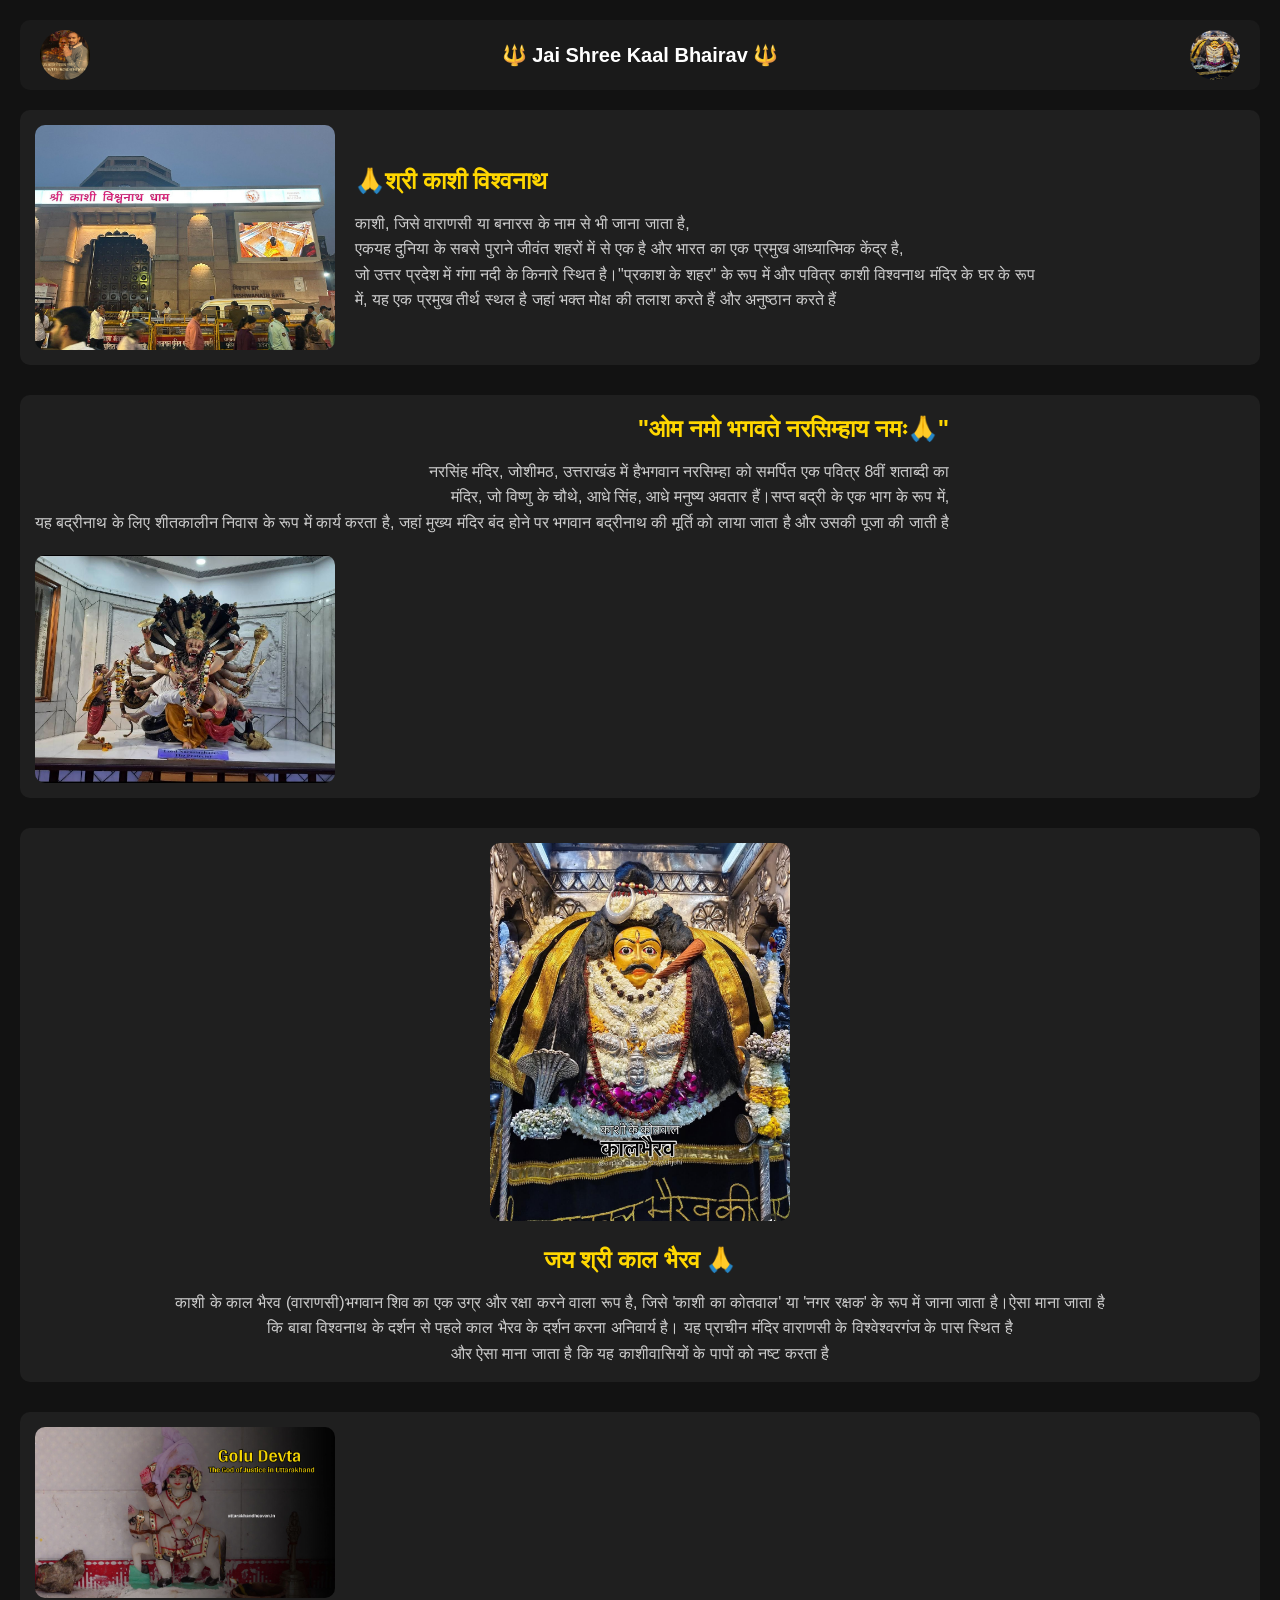
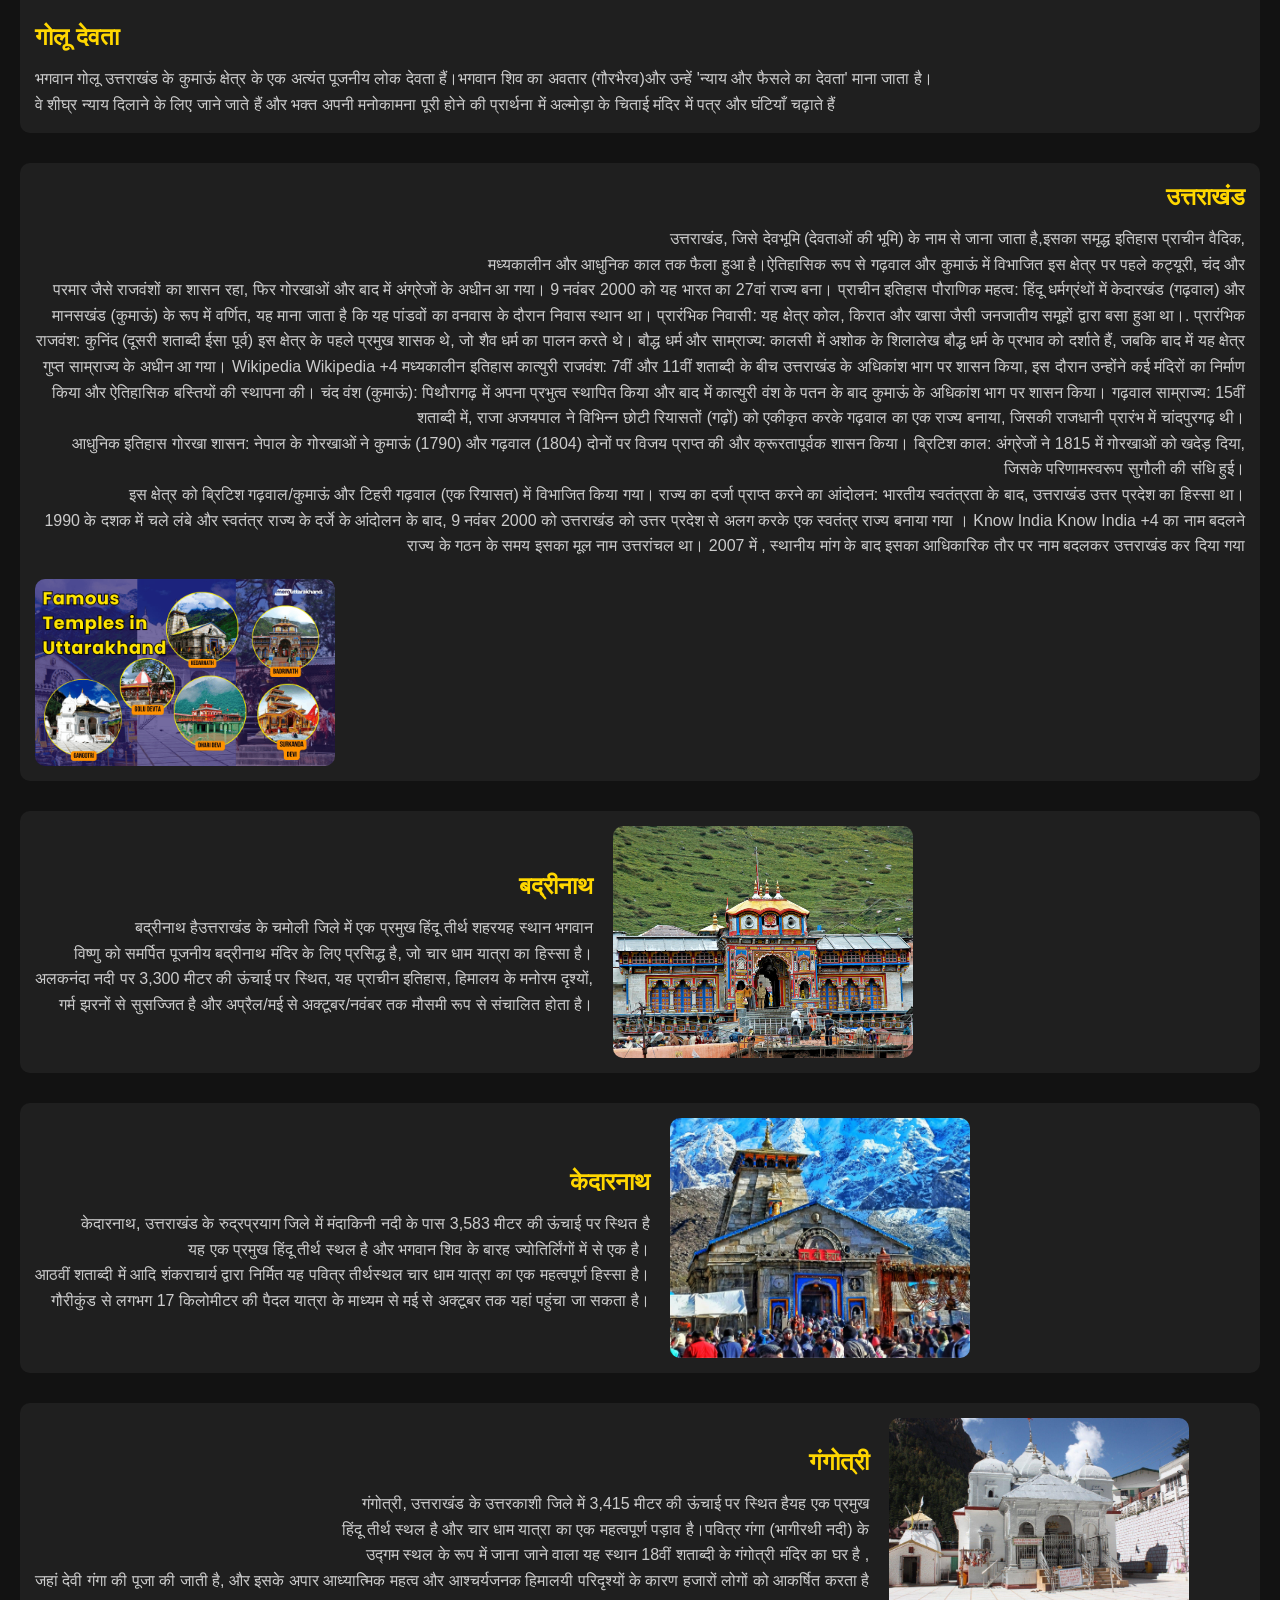
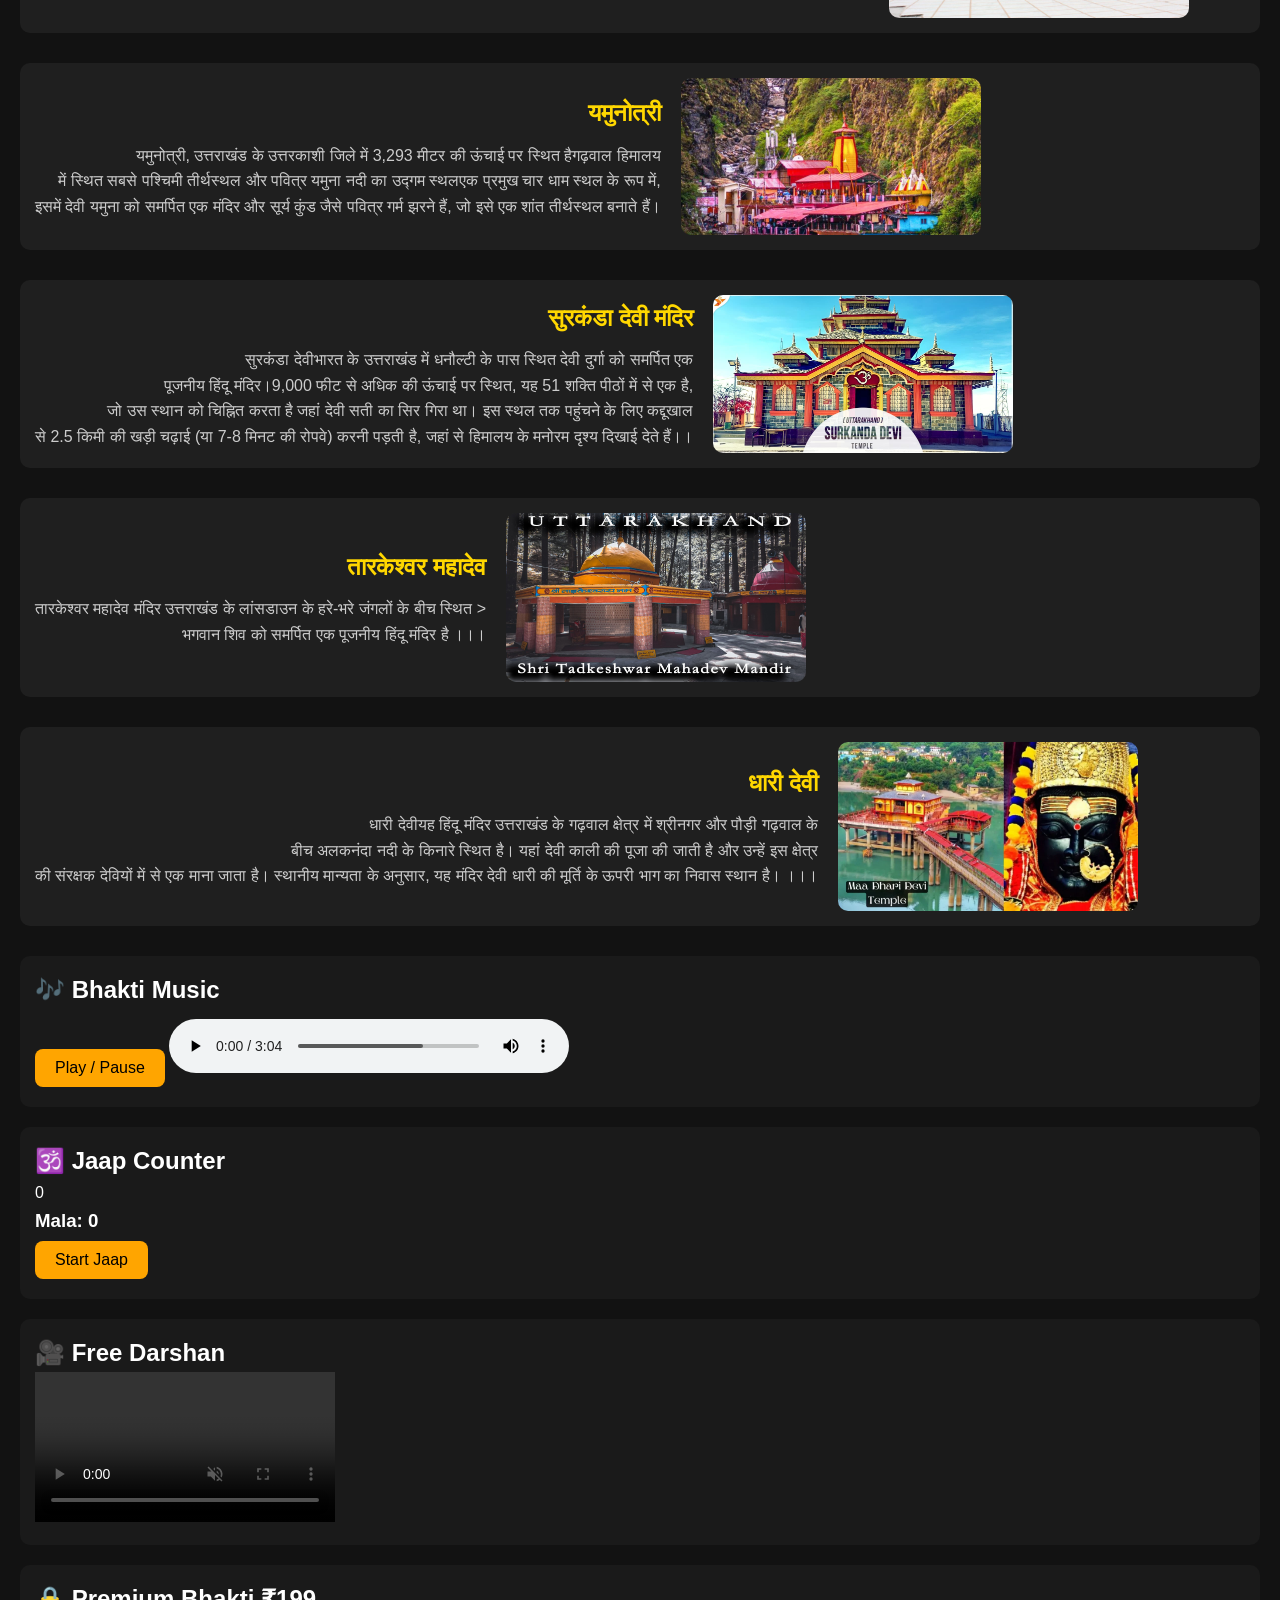
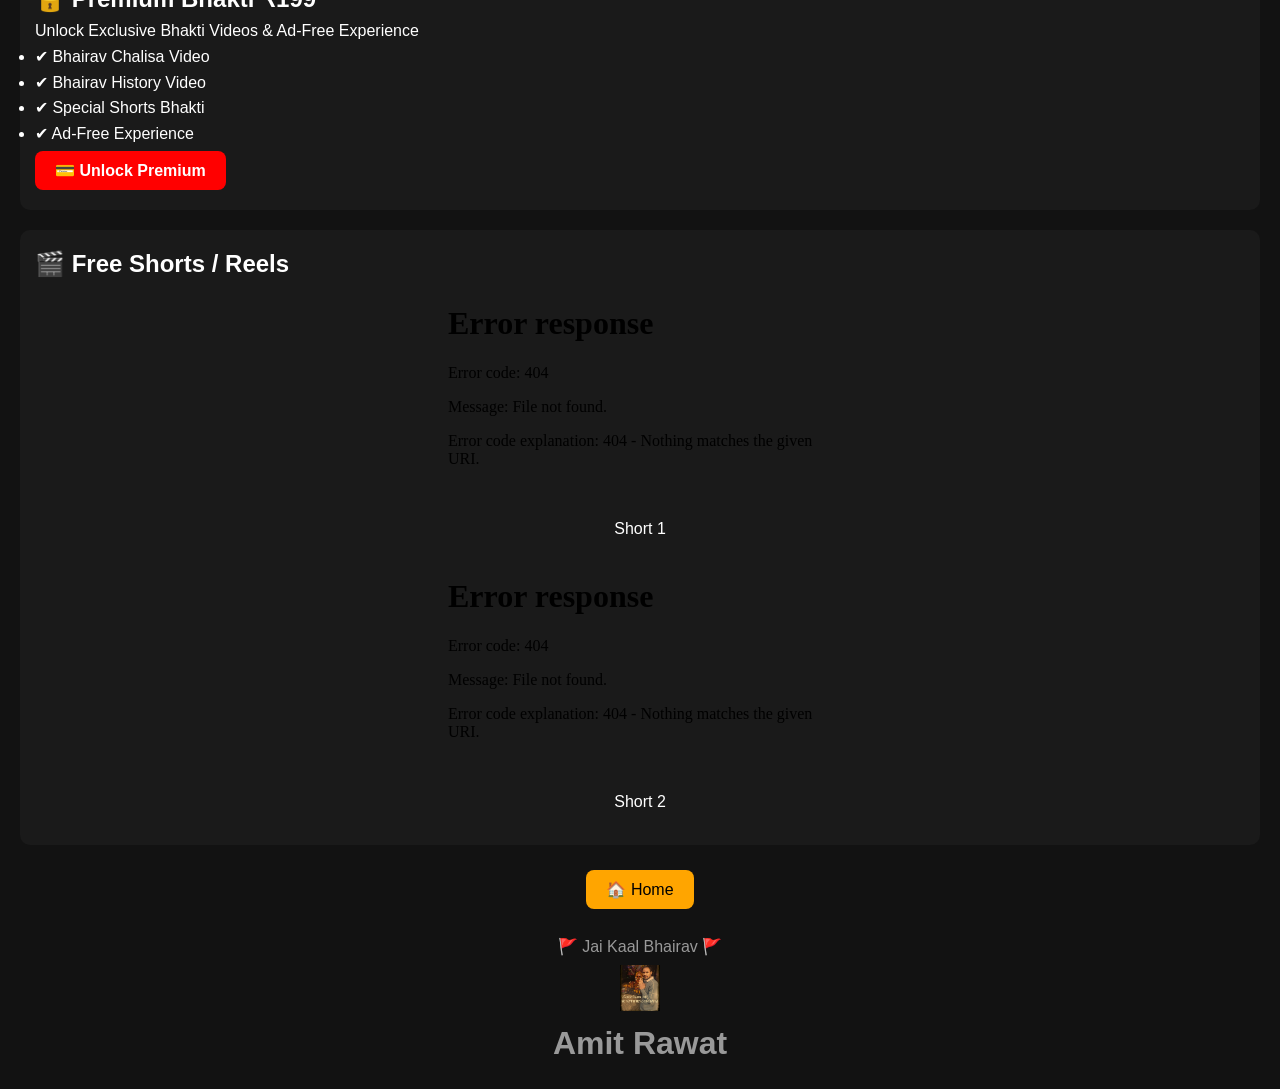
==== index.html @ 5c745286 "Initial commit" ====
<!DOCTYPE html>
<html lang="en">
<head>
<meta charset="UTF-8">
<meta name="viewport" content="width=device-width, initial-scale=1.0">
<title>Bhairav Bhakti</title>
<link rel="stylesheet" href="style.css">
<script src="https://checkout.razorpay.com/v1/checkout.js"></script>
</head>

<body>

<!-- HEADER -->
<header>
  <img src="amit.jpeg" class="left-img" alt="My Pic">
  <div class="center-text"><span>🔱</span> Jai Shree Kaal Bhairav 🔱</div>
  <img src="SHREE KAAL BHAIRAV.jpeg" class="right-img" alt="Bhairav Ji">
</header>

<!-- HERO / CONTENT -->
<section class="hero">

  <!-- LEFT IMAGE -->
  <div class="hero-item left">
    <img src="kashi.jpg" alt="Kashi Vishwanath">
    <div class="hero-text">
      <h1>🙏श्री काशी विश्वनाथ</h1>
      <p>काशी, जिसे वाराणसी या बनारस के नाम से भी जाना जाता है, <br>
        एकयह दुनिया के सबसे पुराने जीवंत शहरों में से एक है और भारत का एक प्रमुख आध्यात्मिक केंद्र है,<br>
         जो उत्तर प्रदेश में गंगा नदी के किनारे स्थित है।"प्रकाश के शहर" के रूप में और पवित्र काशी विश्वनाथ मंदिर के घर के रूप <br>
         में, यह एक प्रमुख तीर्थ स्थल है जहां भक्त मोक्ष की तलाश करते हैं और अनुष्ठान करते हैं</p>
    </div>
  </div>

  <!-- RIGHT IMAGE -->
  <div class="hero-item right">
    <img src="narsingh devta.jpeg" alt="Narsingh Devta">
    <div class="hero-text">
      <h1>"ओम नमो भगवते नरसिम्हाय नमः🙏"</h1>
      <p>नरसिंह मंदिर, जोशीमठ, उत्तराखंड में हैभगवान नरसिम्हा को समर्पित एक पवित्र 8वीं शताब्दी का<br>
         मंदिर, जो विष्णु के चौथे, आधे सिंह, आधे मनुष्य अवतार हैं।सप्त बद्री के एक भाग के रूप में,<br>
          यह बद्रीनाथ के लिए शीतकालीन निवास के रूप में कार्य करता है, जहां मुख्य मंदिर बंद होने पर भगवान बद्रीनाथ की मूर्ति को लाया जाता है और उसकी पूजा की जाती है</p>
    </div>
  </div>

  <!-- CENTER IMAGE -->
  <div class="hero-item center">
    <img src="SHREE KAAL BHAIRAV.jpeg" alt="Shree Kaal Bhairav">
    <div class="hero-text center-text">
      <h1>जय श्री काल भैरव 🙏</h1>
      <p>काशी के काल भैरव (वाराणसी)भगवान शिव का एक उग्र और रक्षा करने वाला रूप है, जिसे 'काशी का कोतवाल' या 'नगर रक्षक' के रूप में जाना जाता है।ऐसा माना जाता है <br>
        कि बाबा विश्वनाथ के दर्शन से पहले काल भैरव के दर्शन करना अनिवार्य है। यह प्राचीन मंदिर वाराणसी के विश्वेश्वरगंज के पास स्थित है<br>
         और ऐसा माना जाता है कि यह काशीवासियों के पापों को नष्ट करता है</p>
    </div>
  </div>

  <!-- ADDITIONAL CONTENT -->
  <div class="hero-item left">
    <img src="Golu Devta.jpg" alt="Golu Devta">
    <div class="hero-text">
      <h1>गोलू देवता</h1>
      <p>भगवान गोलू उत्तराखंड के कुमाऊं क्षेत्र के एक अत्यंत पूजनीय लोक देवता हैं।भगवान शिव का अवतार (गौरभैरव)और उन्हें 'न्याय और फैसले का देवता' माना जाता है।<br>
         वे शीघ्र न्याय दिलाने के लिए जाने जाते हैं और भक्त अपनी मनोकामना पूरी होने की प्रार्थना में अल्मोड़ा के चिताई मंदिर में पत्र और घंटियाँ चढ़ाते हैं</p>
    </div>
  </div>

  <div class="hero-item right">
    <img src="Famous-Temples-in-Uttarakhand.png" alt="Uttarakhand">
    <div class="hero-text">
      <h1>उत्तराखंड</h1>
      <p>उत्तराखंड, जिसे देवभूमि (देवताओं की भूमि) के नाम से जाना जाता है,इसका समृद्ध इतिहास प्राचीन वैदिक, <br>
        मध्यकालीन और आधुनिक काल तक फैला हुआ है।ऐतिहासिक रूप से गढ़वाल और कुमाऊं में विभाजित इस क्षेत्र पर पहले कट्यूरी, चंद और<br>
         परमार जैसे राजवंशों का शासन रहा, फिर गोरखाओं और बाद में अंग्रेजों के अधीन आ गया। 9 नवंबर 2000 को यह भारत का 27वां राज्य बना। 
प्राचीन इतिहास
पौराणिक महत्व: हिंदू धर्मग्रंथों में केदारखंड (गढ़वाल) और मानसखंड (कुमाऊं) के रूप में वर्णित, यह माना जाता है कि यह पांडवों का वनवास के दौरान निवास स्थान था।
प्रारंभिक निवासी: यह क्षेत्र कोल, किरात और खासा जैसी जनजातीय समूहों द्वारा बसा हुआ था।.
प्रारंभिक राजवंश: कुनिंद (दूसरी शताब्दी ईसा पूर्व) इस क्षेत्र के पहले प्रमुख शासक थे, जो शैव धर्म का पालन करते थे।
बौद्ध धर्म और साम्राज्य: कालसी में अशोक के शिलालेख बौद्ध धर्म के प्रभाव को दर्शाते हैं, जबकि बाद में यह क्षेत्र गुप्त साम्राज्य के अधीन आ गया। 
Wikipedia
Wikipedia
 +4
मध्यकालीन इतिहास
कात्युरी राजवंश: 7वीं और 11वीं शताब्दी के बीच उत्तराखंड के अधिकांश भाग पर शासन किया, इस दौरान उन्होंने कई मंदिरों का निर्माण किया और ऐतिहासिक बस्तियों की स्थापना की।
चंद वंश (कुमाऊं): पिथौरागढ़ में अपना प्रभुत्व स्थापित किया और बाद में कात्युरी वंश के पतन के बाद कुमाऊं के अधिकांश भाग पर शासन किया।
गढ़वाल साम्राज्य: 15वीं शताब्दी में, राजा अजयपाल ने विभिन्न छोटी रियासतों (गढ़ों) को एकीकृत करके गढ़वाल का एक राज्य बनाया, जिसकी राजधानी प्रारंभ में चांदपुरगढ़ थी। 
<br>
आधुनिक इतिहास
गोरखा शासन: नेपाल के गोरखाओं ने कुमाऊं (1790) और गढ़वाल (1804) दोनों पर विजय प्राप्त की और क्रूरतापूर्वक शासन किया।
ब्रिटिश काल: अंग्रेजों ने 1815 में गोरखाओं को खदेड़ दिया, जिसके परिणामस्वरूप सुगौली की संधि हुई। <br>
इस क्षेत्र को ब्रिटिश गढ़वाल/कुमाऊं और टिहरी गढ़वाल (एक रियासत) में विभाजित किया गया।
राज्य का दर्जा प्राप्त करने का आंदोलन: भारतीय स्वतंत्रता के बाद, उत्तराखंड उत्तर प्रदेश का हिस्सा था। <br>
1990 के दशक में चले लंबे और स्वतंत्र राज्य के दर्जे के आंदोलन के बाद, 9 नवंबर 2000 को उत्तराखंड को उत्तर प्रदेश से अलग करके एक स्वतंत्र राज्य बनाया गया । 
Know India
Know India
 +4
का नाम बदलने
राज्य के गठन के समय इसका मूल नाम उत्तरांचल था।
2007 में , स्थानीय मांग के बाद इसका आधिकारिक तौर पर नाम बदलकर उत्तराखंड कर दिया गया</p>
    </div>
  </div>
  
  <div class="hero-item right">
    <img src="badrinath.jpg" alt="badrinath">
    <div class="hero-text">
      <h1>बद्रीनाथ</h1>
      <p>बद्रीनाथ हैउत्तराखंड के चमोली जिले में एक प्रमुख हिंदू तीर्थ शहरयह स्थान भगवान <br>
        विष्णु को समर्पित पूजनीय बद्रीनाथ मंदिर के लिए प्रसिद्ध है, जो चार धाम यात्रा का हिस्सा है।<br>
         अलकनंदा नदी पर 3,300 मीटर की ऊंचाई पर स्थित, यह प्राचीन इतिहास, हिमालय के मनोरम दृश्यों, <br>
         गर्म झरनों से सुसज्जित है और अप्रैल/मई से अक्टूबर/नवंबर तक मौसमी रूप से संचालित होता है।</p>
    </div>
  </div>


<div class="hero-item right">
    <img src="Kedarnath.webp" alt="Kedarnath">
    <div class="hero-text">
      <h1>केदारनाथ</h1>
      <p>केदारनाथ, उत्तराखंड के रुद्रप्रयाग जिले में मंदाकिनी नदी के पास 3,583 मीटर की ऊंचाई पर स्थित है<br>
        यह एक प्रमुख हिंदू तीर्थ स्थल है और भगवान शिव के बारह ज्योतिर्लिंगों में से एक है।<br>
        आठवीं शताब्दी में आदि शंकराचार्य द्वारा निर्मित यह पवित्र तीर्थस्थल चार धाम यात्रा का एक महत्वपूर्ण हिस्सा है।<br>
         गौरीकुंड से लगभग 17 किलोमीटर की पैदल यात्रा के माध्यम से मई से अक्टूबर तक यहां पहुंचा जा सकता है।</p>
    </div>
  </div>


<div class="hero-item right">
    <img src="gangotri.jpg" alt="gangotri">
    <div class="hero-text">
      <h1>गंगोत्री</h1>
      <p>गंगोत्री, उत्तराखंड के उत्तरकाशी जिले में 3,415 मीटर की ऊंचाई पर स्थित हैयह एक प्रमुख <br>
        हिंदू तीर्थ स्थल है और चार धाम यात्रा का एक महत्वपूर्ण पड़ाव है।पवित्र गंगा (भागीरथी नदी) के <br>
        उद्गम स्थल के रूप में जाना जाने वाला यह स्थान 18वीं शताब्दी के गंगोत्री मंदिर का घर है ,<br>
         जहां देवी गंगा की पूजा की जाती है, और इसके अपार आध्यात्मिक महत्व और आश्चर्यजनक हिमालयी 
         परिदृश्यों के कारण हजारों लोगों को आकर्षित करता है</p>
    </div>
  </div>


<div class="hero-item right">
    <img src="yamnotri.jpg" alt="yamnotri">
    <div class="hero-text">
      <h1>यमुनोत्री</h1>
      <p>यमुनोत्री, उत्तराखंड के उत्तरकाशी जिले में 3,293 मीटर की ऊंचाई पर स्थित हैगढ़वाल हिमालय<br>
         में स्थित सबसे पश्चिमी तीर्थस्थल और पवित्र यमुना नदी का उद्गम स्थलएक प्रमुख चार धाम स्थल के रूप में,<br>
          इसमें देवी यमुना को समर्पित एक मंदिर और सूर्य कुंड जैसे पवित्र गर्म झरने हैं, जो इसे एक शांत तीर्थस्थल बनाते हैं। </p>
    </div>
  </div>

<div class="hero-item right">
    <img src="Surkanda-Devi.jpg" alt="Surkanda-Devi">
    <div class="hero-text">
      <h1>सुरकंडा देवी मंदिर </h1>
      <p>सुरकंडा देवीभारत के उत्तराखंड में धनौल्टी के पास स्थित देवी दुर्गा को समर्पित एक <br>
        पूजनीय हिंदू मंदिर।9,000 फीट से अधिक की ऊंचाई पर स्थित, यह 51 शक्ति पीठों में से एक है,<br>
         जो उस स्थान को चिह्नित करता है जहां देवी सती का सिर गिरा था। इस स्थल तक पहुंचने के लिए कद्दूखाल <br>
         से 2.5 किमी की खड़ी चढ़ाई (या 7-8 मिनट की रोपवे) करनी पड़ती है, जहां से हिमालय के मनोरम दृश्य दिखाई देते हैं।। </p>
    </div>
  </div>

<div class="hero-item right">
    <img src="tadkeswar dhaam.jpg" alt="tadkeswar">
    <div class="hero-text">
      <h1>तारकेश्वर महादेव </h1>
      <p>तारकेश्वर महादेव मंदिर उत्तराखंड के लांसडाउन के हरे-भरे जंगलों के बीच स्थित ><br>
        भगवान शिव को समर्पित एक पूजनीय हिंदू मंदिर है ।।। </p>
    </div>
  </div>


<div class="hero-item right">
    <img src="Dhari-Devi.webp" alt="Dhari-Devi">
    <div class="hero-text">
      <h1>धारी देवी</h1>
      <p>धारी देवीयह हिंदू मंदिर उत्तराखंड के गढ़वाल क्षेत्र में श्रीनगर और पौड़ी गढ़वाल के <br>
        बीच अलकनंदा नदी के किनारे स्थित है। यहां देवी काली की पूजा की जाती है और उन्हें इस क्षेत्र<br>
         की संरक्षक देवियों में से एक माना जाता है। स्थानीय मान्यता के अनुसार, यह मंदिर देवी धारी की मूर्ति के ऊपरी भाग का निवास स्थान है। ।।। </p>
    </div>
  </div>


</section>

<!-- MUSIC SECTION -->
<section class="card">
  <h2>🎶 Bhakti Music</h2>
  <button onclick="toggleAudio()">Play / Pause</button>
  <audio id="bg-audio" controls loop>
    <source src="Kaal Bhairav.mp3" type="audio/mp3">
  </audio>
</section>

<!-- JAAP COUNTER -->
<section class="card">
  <h2>🕉️ Jaap Counter</h2>
  <p id="count">0</p>
  <h3>Mala: <span id="mala">0</span></h3>
  <button onclick="increase()">Start Jaap</button>
  <p id="msg"></p>
</section>

<!-- FREE VIDEO -->
<section class="card">
  <h2>🎥 Free Darshan</h2>
  <video controls>
    <source src="मेरे तन में भी शिव, मेरे मन में भी शिव – Bal Shiva Version  Full Video Song.mp4" type="video/mp4">
  </video>
</section>

<!-- PREMIUM -->
<section class="premium card">
  <h2>🔒 Premium Bhakti ₹199</h2>
  <p>Unlock Exclusive Bhakti Videos & Ad-Free Experience</p>
  <ul>
    <li>✔ Bhairav Chalisa Video</li>
    <li>✔ Bhairav History Video</li>
    <li>✔ Special Shorts Bhakti</li>
    <li>✔ Ad-Free Experience</li>
  </ul>
  <button class="pay-btn" onclick="openRazorpay()">💳 Unlock Premium</button>
</section>

<!-- FREE SHORTS / REELS -->
<section class="card">
  <h2>🎬 Free Shorts / Reels</h2>
  <div class="video-box">
    <iframe src="Kaal Bhairav Ashtakam  Sacred chants of Kaal Bhairav  Most Powerful mantra to re.mp4" allow="autoplay" frameborder="0" allowfullscreen></iframe>
    <p>Short 1</p>
  </div>
  <div class="video-box">
    <iframe src="Roar of Narsimha Hindi  Avinash Saha  Mahavatar Narsimha  music hombalefilms.mp4" allow="autoplay" frameborder="0" allowfullscreen></iframe>
    <p>Short 2</p>
  </div>
</section>

<!-- HOME BUTTON -->
<div style="margin:20px; text-align:center;">
  <button onclick="goHome()">🏠 Home</button>
</div>

<!-- FOOTER -->
<footer>
  <p>🚩 Jai Kaal Bhairav 🚩</p>
  <img src="amit.jpeg" alt="Footer Symbol">
  <h1>Amit Rawat</h1>
  
</footer>

<script src="script.js"></script>
</body>
</html>
---- style.css ----
/* GENERAL RESET */
* {
  margin: 0;
  padding: 0;
  box-sizing: border-box;
  font-family: Arial, sans-serif;
}

/* BODY */
body {
  background: #121212;
  color: #fff;
  line-height: 1.6;
  padding: 20px;
}

/* HEADER */
header {
  display: flex;
  justify-content: space-between;
  align-items: center;
  background: #1a1a1a;
  padding: 10px 20px;
  border-radius: 10px;
  margin-bottom: 20px;
}

header .left-img,
header .right-img {
  width: 50px;
  height: 50px;
  border-radius: 50%;
}

header .center-text {
  font-size: 20px;
  text-align: center;
  font-weight: bold;
}

/* HERO ITEMS */
.hero-item {
  display: flex;
  align-items: center;
  margin-bottom: 30px;
  gap: 20px;
  flex-wrap: wrap;
  background: #1f1f1f;
  padding: 15px;
  border-radius: 10px;
}

.hero-item.left img { order: 1; }
.hero-item.left .hero-text { order: 2; text-align: left; }

.hero-item.right img { order: 2; }
.hero-item.right .hero-text { order: 1; text-align: right; }

.hero-item.center { flex-direction: column; text-align: center; }

.hero-item img {
  max-width: 300px;
  border-radius: 10px;
  flex-shrink: 0;
}

/* HERO TEXT */
.hero-text h1 { margin-bottom: 10px; color: gold; }
.hero-text p { color: #ccc; }

/* CARD / SECTION */
.card { background: #1a1a1a; padding: 15px; margin-bottom: 20px; border-radius: 10px; }

/* BUTTONS */
button {
  padding: 10px 20px;
  background: orange;
  border: none;
  border-radius: 8px;
  font-size: 16px;
  cursor: pointer;
  margin: 5px 0;
  transition: 0.3s;
}
button:hover { background: #ff6600; }

/* PREMIUM BUTTON */
.pay-btn { background: red; color: #fff; font-weight: bold; }
.pay-btn:hover { background: #ff3333; }

/* VIDEO BOXES */
.video-box { margin-bottom: 15px; text-align: center; }
.video-box iframe { width: 100%; max-width: 400px; height: 225px; border-radius: 10px; }

/* AUDIO CONTROL */
audio { width: 100%; max-width: 400px; margin-top: 10px; border-radius: 5px; }

/* FOOTER */
footer { margin-top: 20px; text-align: center; color: #999; }
footer img { width: 40px; margin-top: 5px; }

/* RESPONSIVE */
@media screen and (max-width: 768px) {
  .hero-item { flex-direction: column !important; text-align: center !important; }
  .hero-item.left .hero-text,
  .hero-item.right .hero-text { order: 2 !important; text-align: center !important; }
  header { flex-direction: column; gap: 10px; }
}
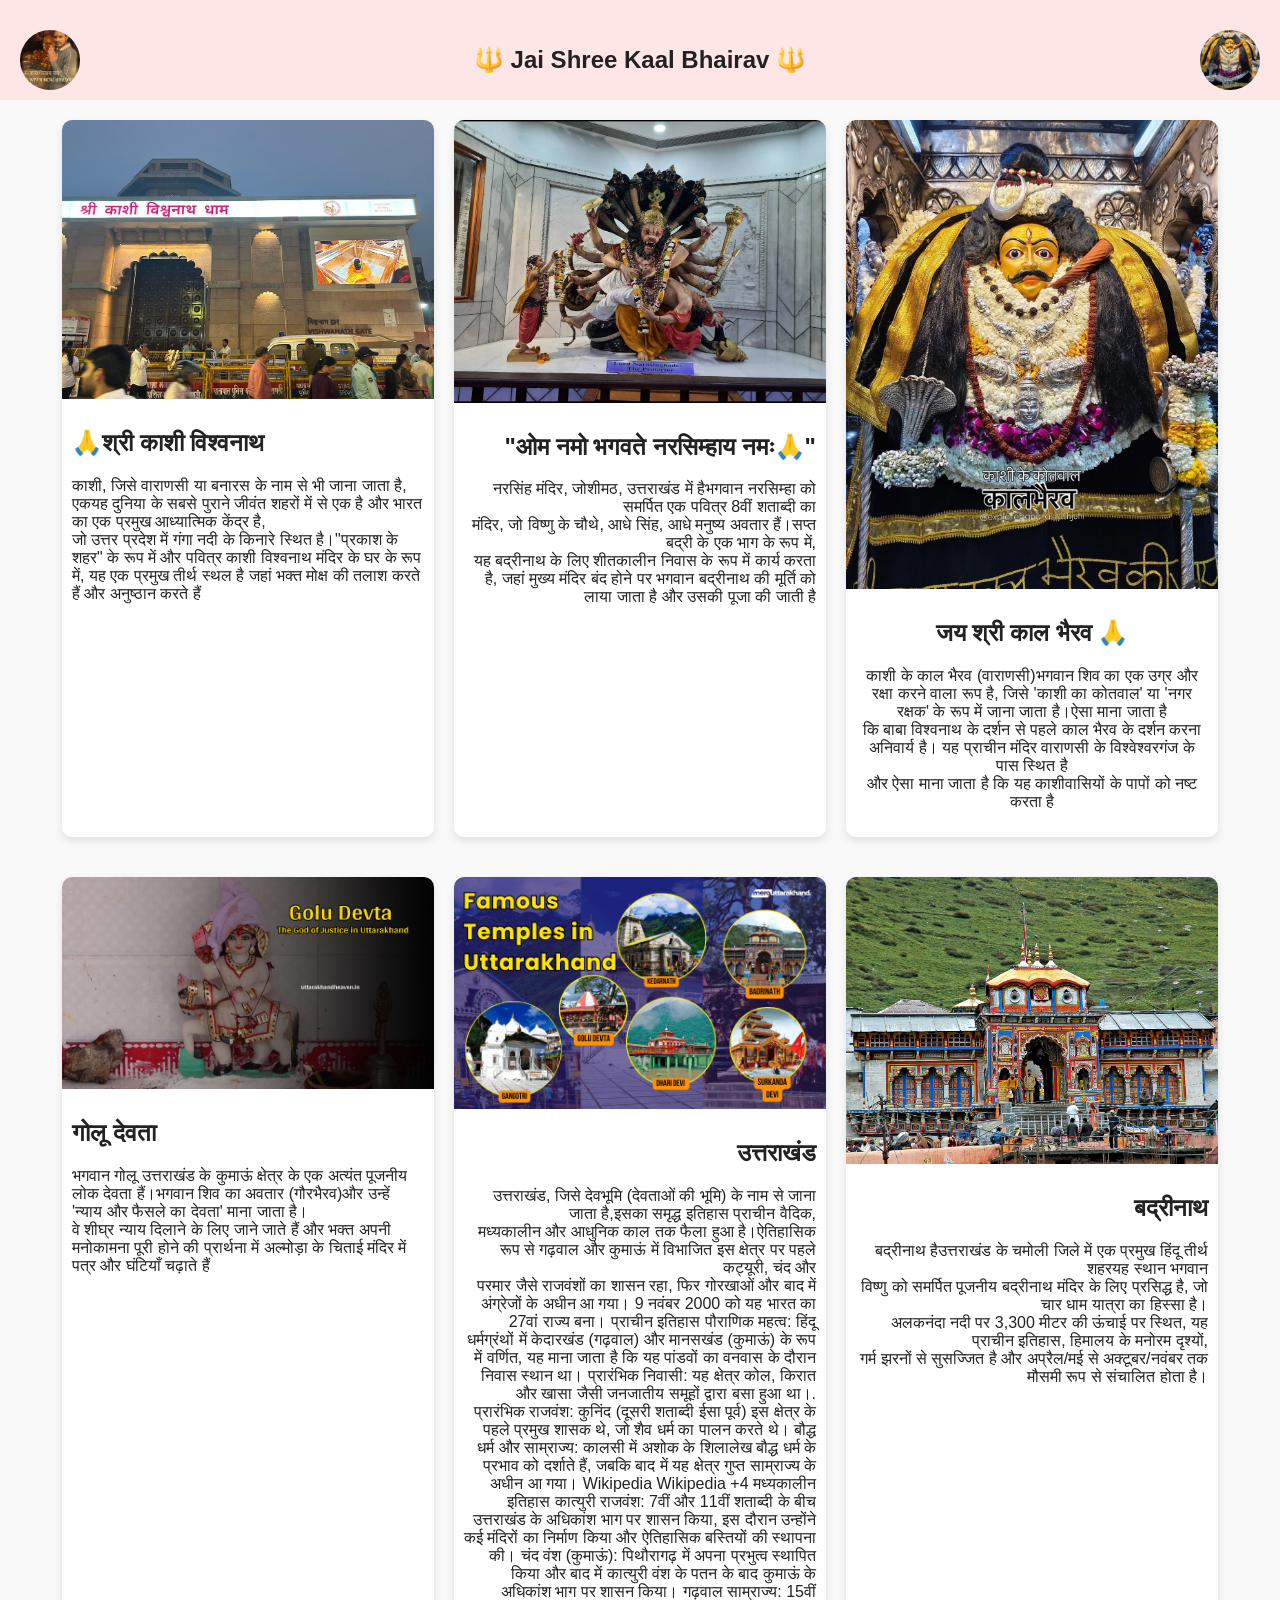
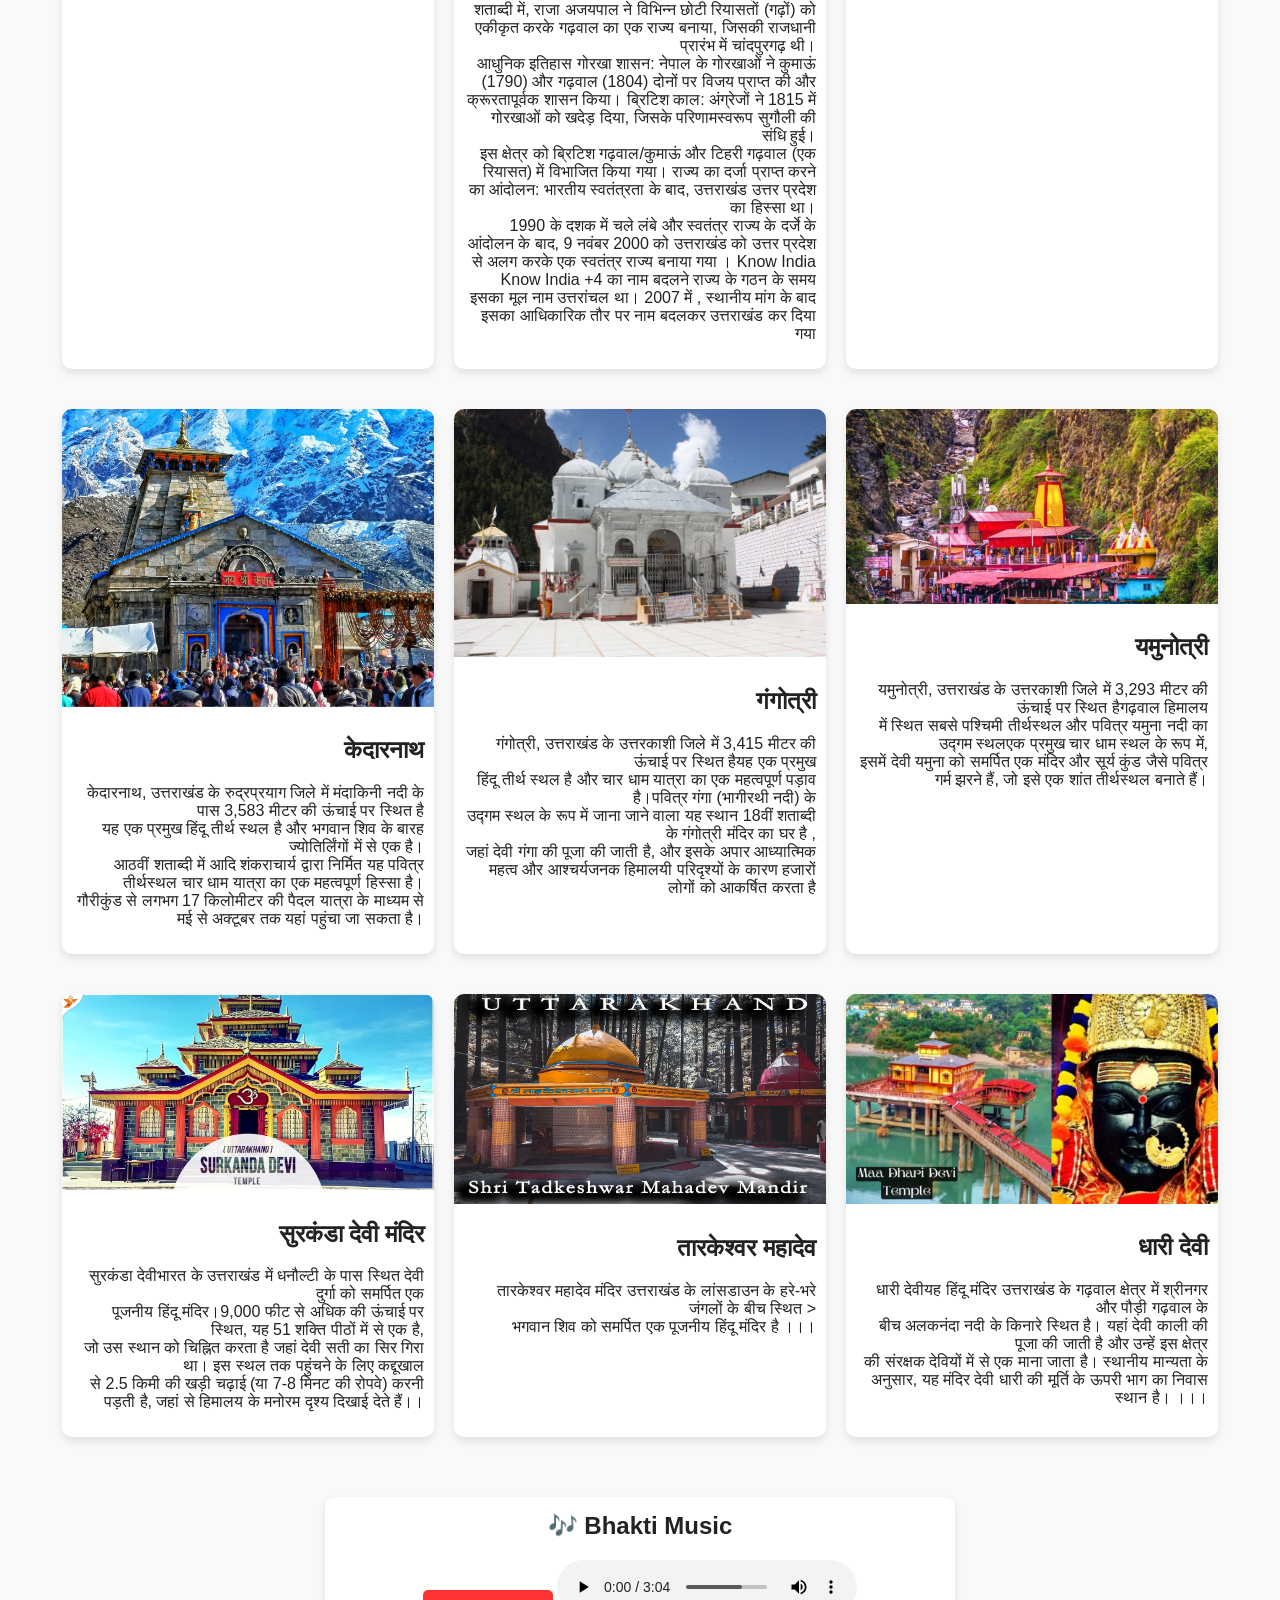
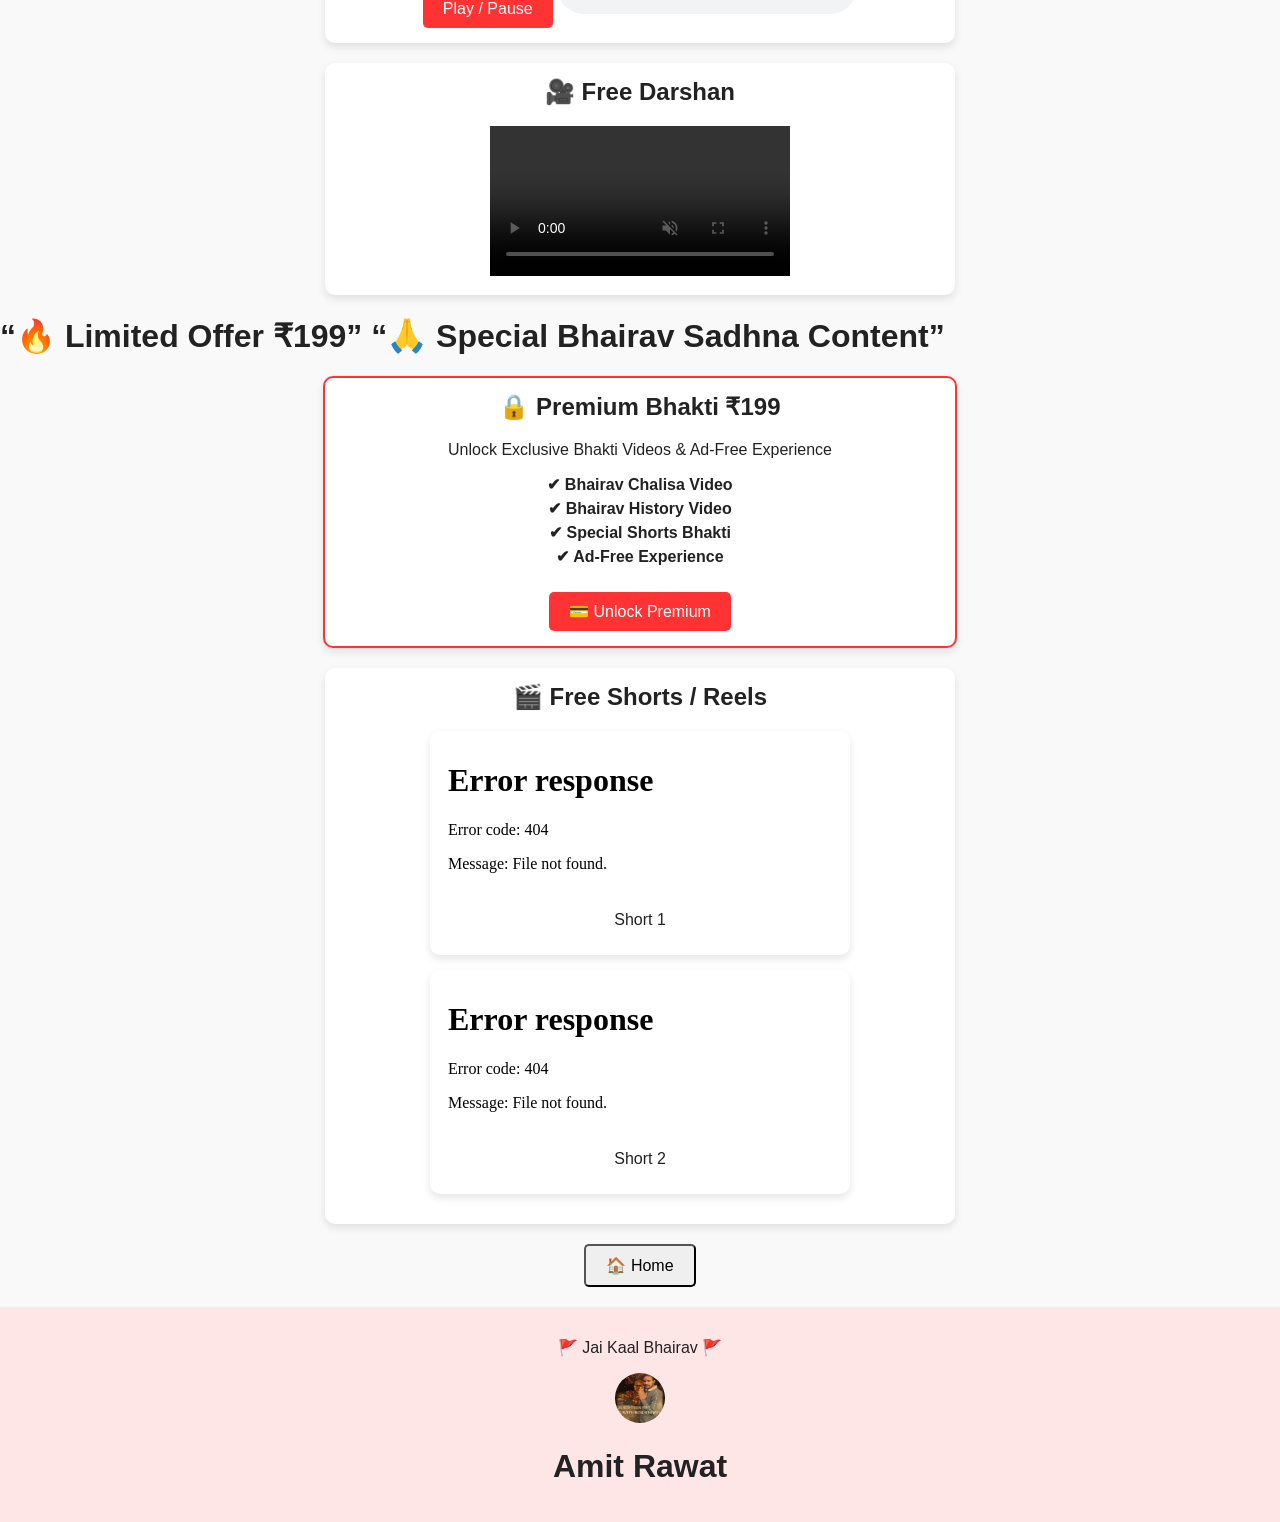
==== commit 7240ed5d: "Updated  all wbsite files" ====
--- a/index.html
+++ b/index.html
@@ -9,6 +9,13 @@
 </head>
 
 <body>
+  <body>
+
+<header>
+  <h1>Shree Kaal Bhairav Bhakti</h1>
+</header>
+
+<!-- Baaki tera content -->
 
 <!-- HEADER -->
 <header>
@@ -189,22 +196,17 @@
   </audio>
 </section>
 
-<!-- JAAP COUNTER -->
-<section class="card">
-  <h2>🕉️ Jaap Counter</h2>
-  <p id="count">0</p>
-  <h3>Mala: <span id="mala">0</span></h3>
-  <button onclick="increase()">Start Jaap</button>
-  <p id="msg"></p>
-</section>
-
 <!-- FREE VIDEO -->
 <section class="card">
   <h2>🎥 Free Darshan</h2>
   <video controls>
     <source src="मेरे तन में भी शिव, मेरे मन में भी शिव – Bal Shiva Version  Full Video Song.mp4" type="video/mp4">
   </video>
-</section>
+  
+</section>
+
+<H1>“🔥 Limited Offer ₹199”
+“🙏 Special Bhairav Sadhna Content”</H1>
 
 <!-- PREMIUM -->
 <section class="premium card">
--- a/style.css
+++ b/style.css
@@ -1,108 +1,190 @@
-/* GENERAL RESET */
-* {
+/* =========================
+   BODY STYLING
+========================= */
+body {
+  font-family: Arial, sans-serif;
   margin: 0;
   padding: 0;
-  box-sizing: border-box;
-  font-family: Arial, sans-serif;
+  background-color: #f9f9f9;
+  color: #222;
 }
 
-/* BODY */
-body {
-  background: #121212;
-  color: #fff;
-  line-height: 1.6;
-  padding: 20px;
-}
-
-/* HEADER */
+/* =========================
+   HEADER
+========================= */
 header {
   display: flex;
   justify-content: space-between;
   align-items: center;
-  background: #1a1a1a;
   padding: 10px 20px;
+  background-color: #ffe6e6;
+  flex-wrap: wrap;
+}
+
+header h1 {
+  display: none; /* Hide extra h1 if already using images/text */
+}
+
+header .left-img, header .right-img {
+  width: 60px;
+  height: 60px;
+  border-radius: 50%;
+  object-fit: cover;
+}
+
+header .center-text {
+  font-size: 24px;
+  font-weight: bold;
+  text-align: center;
+  flex-grow: 1;
+}
+
+/* =========================
+   HERO SECTION
+========================= */
+.hero {
+  display: flex;
+  flex-wrap: wrap;
+  justify-content: center;
+  gap: 20px;
+  padding: 20px;
+}
+
+/* Hero Item Common */
+.hero-item {
+  width: 30%;
+  min-width: 250px;
+  background-color: #fff;
   border-radius: 10px;
+  overflow: hidden;
+  box-shadow: 0 4px 8px rgba(0,0,0,0.1);
   margin-bottom: 20px;
 }
 
-header .left-img,
-header .right-img {
+/* Images inside hero */
+.hero-item img {
+  width: 100%;
+  height: auto;
+  display: block;
+}
+
+/* Hero text */
+.hero-text {
+  padding: 10px;
+}
+
+/* Text alignment per type */
+.hero-item.left .hero-text { text-align: left; }
+.hero-item.right .hero-text { text-align: right; }
+.hero-item.center .hero-text { text-align: center; }
+
+/* =========================
+   AUDIO SECTION
+========================= */
+.card {
+  background-color: #fff;
+  padding: 15px;
+  margin: 20px auto;
+  width: 90%;
+  max-width: 600px;
+  border-radius: 10px;
+  box-shadow: 0 4px 8px rgba(0,0,0,0.1);
+  text-align: center;
+}
+
+.card h2 {
+  margin-top: 0;
+}
+
+.card button {
+  padding: 10px 20px;
+  margin-top: 10px;
+  font-size: 16px;
+  border: none;
+  background-color: #ff3333;
+  color: #fff;
+  border-radius: 5px;
+  cursor: pointer;
+}
+
+.card button:hover {
+  background-color: #e60000;
+}
+
+/* =========================
+   VIDEO BOX / SHORTS
+========================= */
+.video-box {
+  margin: 15px auto;
+  width: 100%;
+  max-width: 400px;
+  background-color: #fff;
+  border-radius: 10px;
+  padding: 10px;
+  text-align: center;
+  box-shadow: 0 4px 8px rgba(0,0,0,0.1);
+}
+
+.video-box video,
+.video-box iframe {
+  width: 100%;
+  height: auto;
+  border-radius: 10px;
+}
+
+/* =========================
+   PREMIUM SECTION
+========================= */
+.premium {
+  border: 2px solid #ff3333;
+  padding: 15px;
+  text-align: center;
+}
+
+.premium ul {
+  list-style: none;
+  padding-left: 0;
+}
+
+.premium li {
+  margin: 5px 0;
+  font-weight: bold;
+}
+
+/* =========================
+   BUTTONS
+========================= */
+button {
+  padding: 10px 20px;
+  font-size: 16px;
+  border-radius: 5px;
+  cursor: pointer;
+}
+
+/* =========================
+   FOOTER
+========================= */
+footer {
+  background-color: #ffe6e6;
+  text-align: center;
+  padding: 15px;
+}
+
+footer img {
   width: 50px;
   height: 50px;
   border-radius: 50%;
 }
 
-header .center-text {
-  font-size: 20px;
-  text-align: center;
-  font-weight: bold;
-}
-
-/* HERO ITEMS */
-.hero-item {
-  display: flex;
-  align-items: center;
-  margin-bottom: 30px;
-  gap: 20px;
-  flex-wrap: wrap;
-  background: #1f1f1f;
-  padding: 15px;
-  border-radius: 10px;
-}
-
-.hero-item.left img { order: 1; }
-.hero-item.left .hero-text { order: 2; text-align: left; }
-
-.hero-item.right img { order: 2; }
-.hero-item.right .hero-text { order: 1; text-align: right; }
-
-.hero-item.center { flex-direction: column; text-align: center; }
-
-.hero-item img {
-  max-width: 300px;
-  border-radius: 10px;
-  flex-shrink: 0;
-}
-
-/* HERO TEXT */
-.hero-text h1 { margin-bottom: 10px; color: gold; }
-.hero-text p { color: #ccc; }
-
-/* CARD / SECTION */
-.card { background: #1a1a1a; padding: 15px; margin-bottom: 20px; border-radius: 10px; }
-
-/* BUTTONS */
-button {
-  padding: 10px 20px;
-  background: orange;
-  border: none;
-  border-radius: 8px;
-  font-size: 16px;
-  cursor: pointer;
-  margin: 5px 0;
-  transition: 0.3s;
-}
-button:hover { background: #ff6600; }
-
-/* PREMIUM BUTTON */
-.pay-btn { background: red; color: #fff; font-weight: bold; }
-.pay-btn:hover { background: #ff3333; }
-
-/* VIDEO BOXES */
-.video-box { margin-bottom: 15px; text-align: center; }
-.video-box iframe { width: 100%; max-width: 400px; height: 225px; border-radius: 10px; }
-
-/* AUDIO CONTROL */
-audio { width: 100%; max-width: 400px; margin-top: 10px; border-radius: 5px; }
-
-/* FOOTER */
-footer { margin-top: 20px; text-align: center; color: #999; }
-footer img { width: 40px; margin-top: 5px; }
-
-/* RESPONSIVE */
-@media screen and (max-width: 768px) {
-  .hero-item { flex-direction: column !important; text-align: center !important; }
-  .hero-item.left .hero-text,
-  .hero-item.right .hero-text { order: 2 !important; text-align: center !important; }
-  header { flex-direction: column; gap: 10px; }
+/* =========================
+   RESPONSIVE
+========================= */
+@media(max-width: 900px){
+  .hero {
+    flex-direction: column;
+    align-items: center;
+  }
+  .hero-item {
+    width: 80%;
+  }
 }
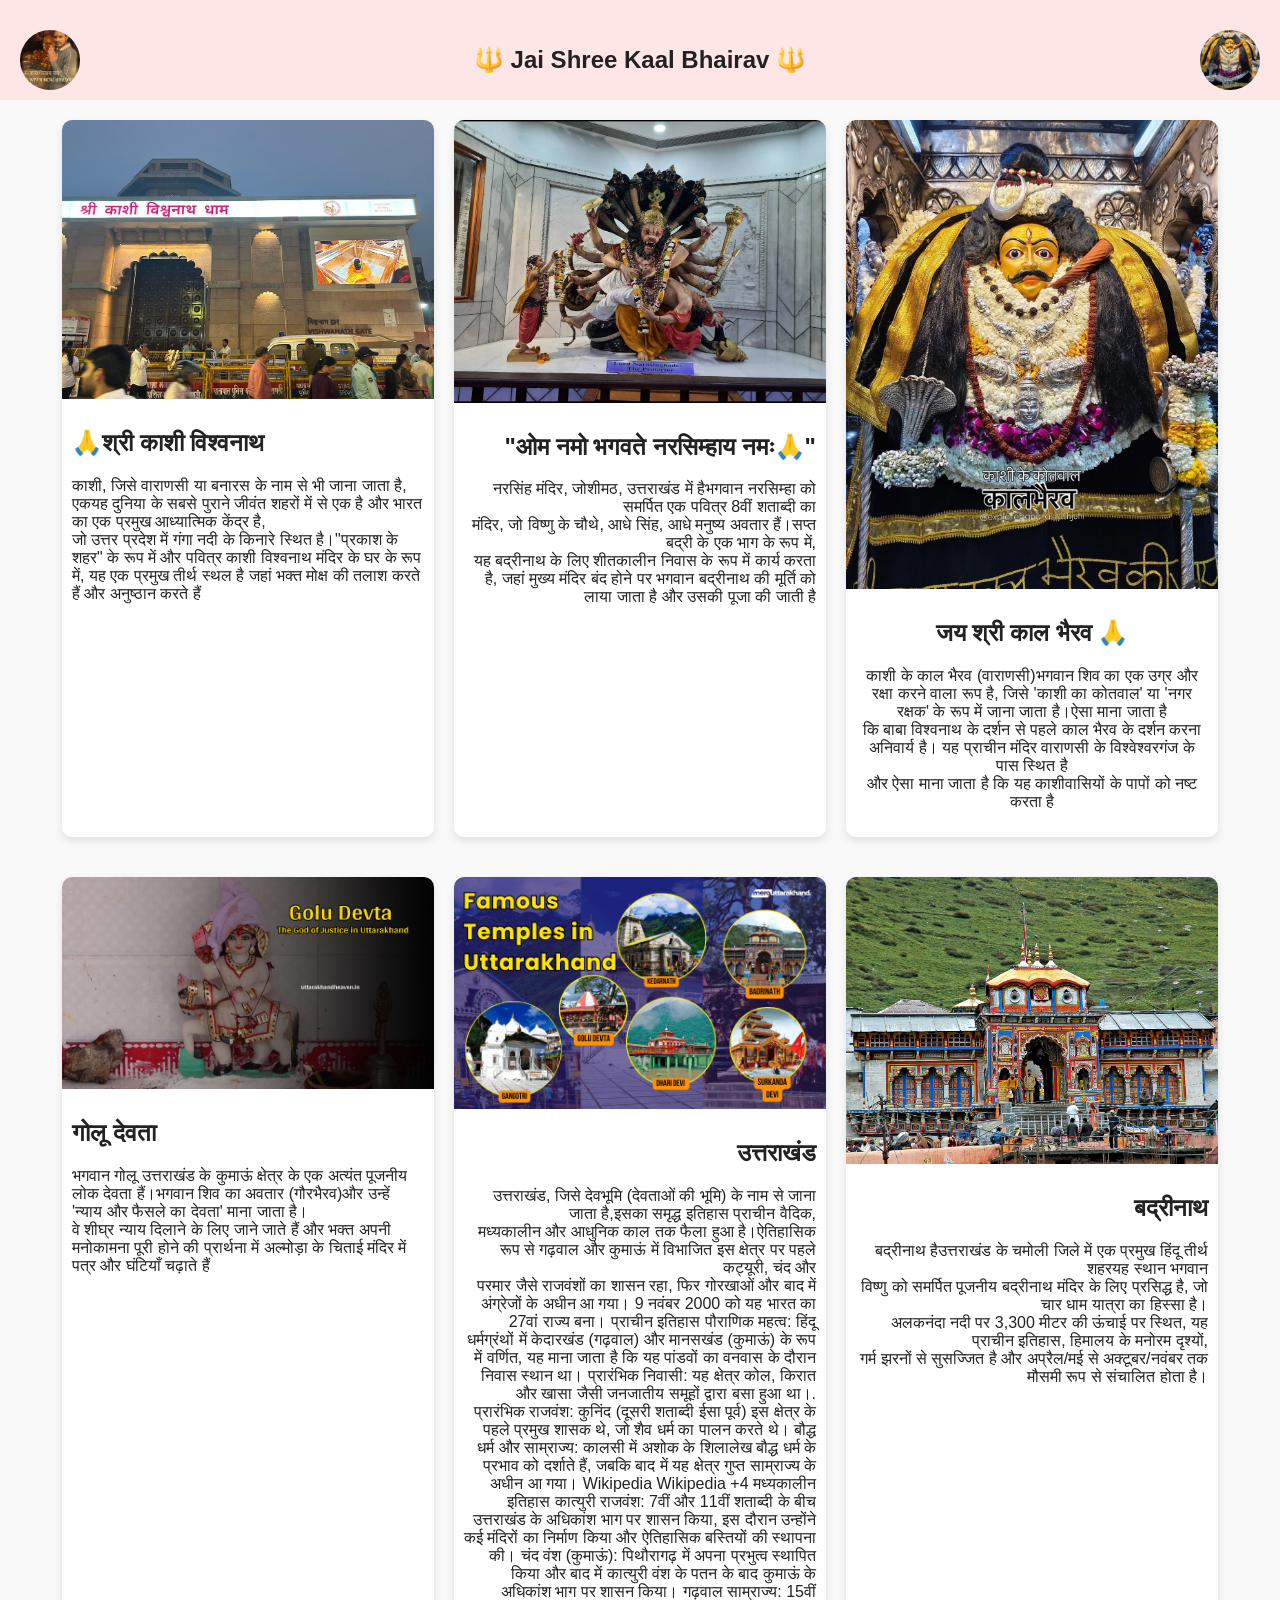
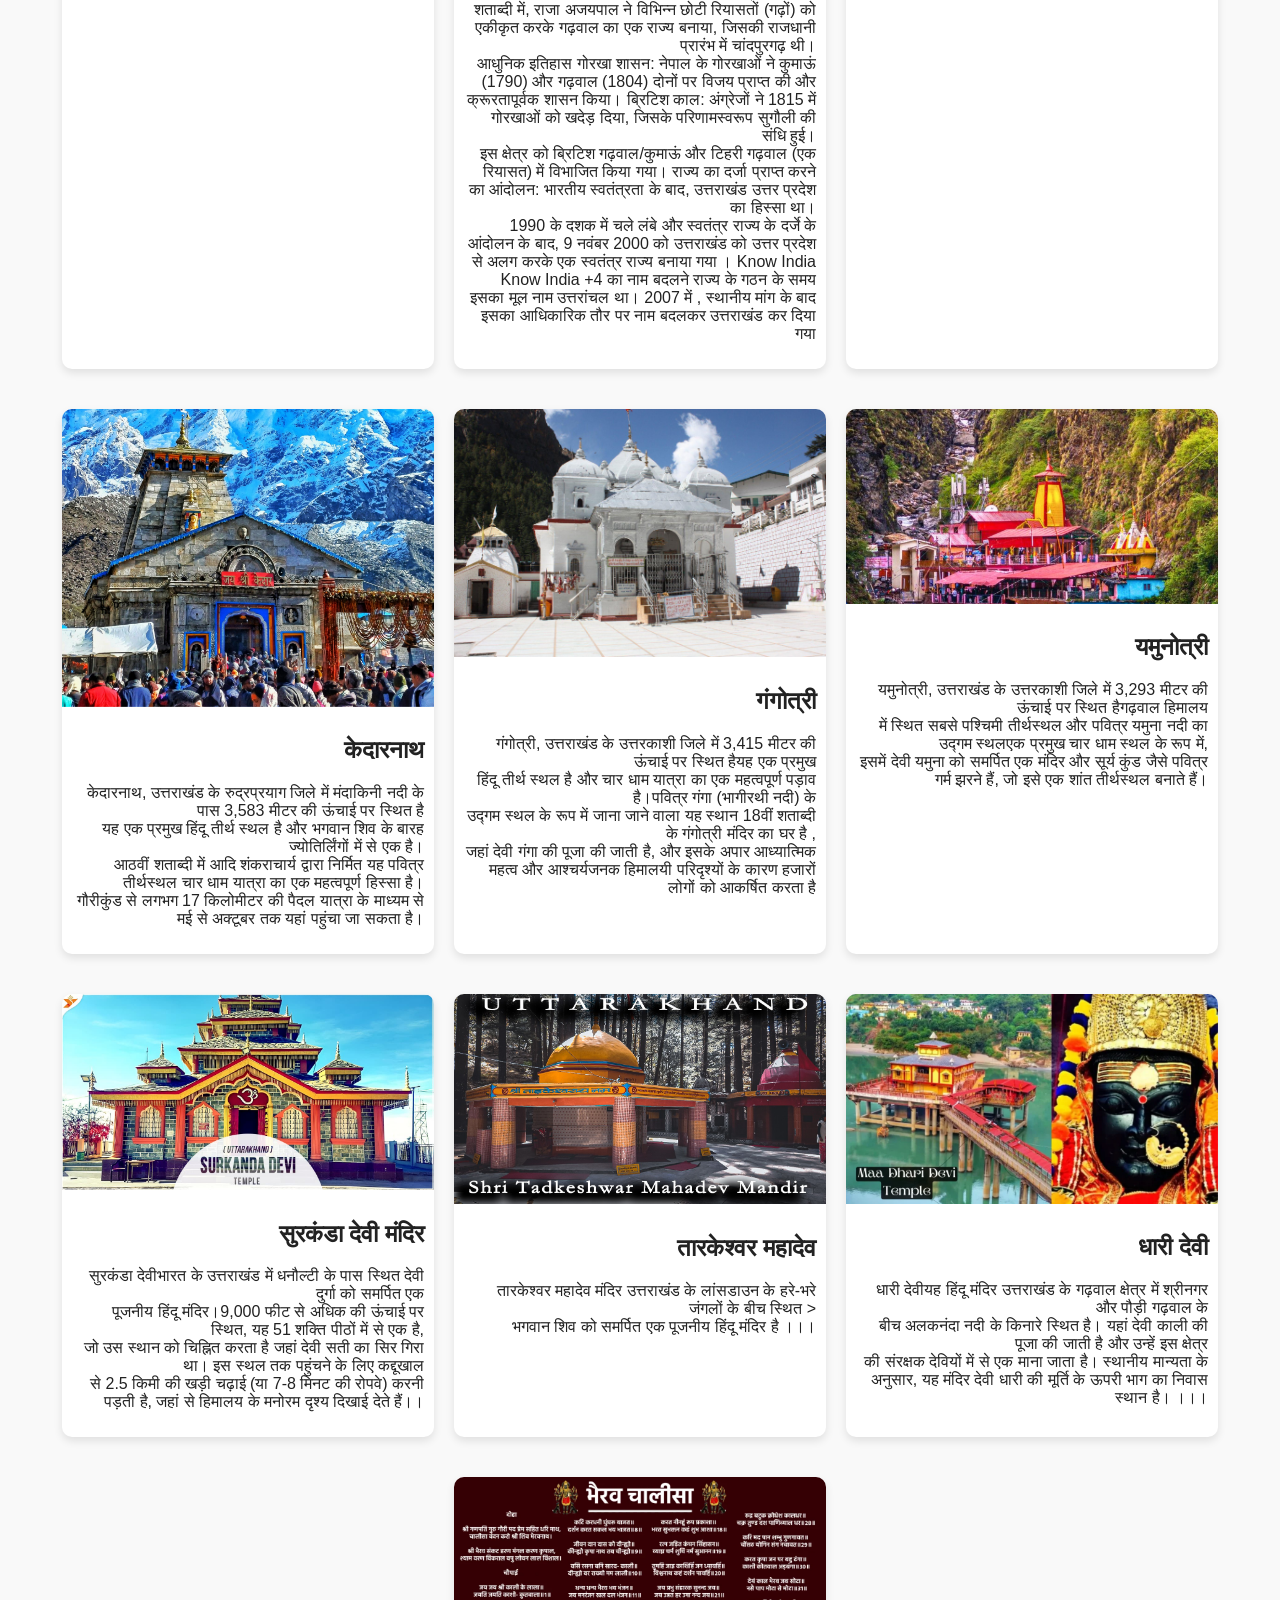
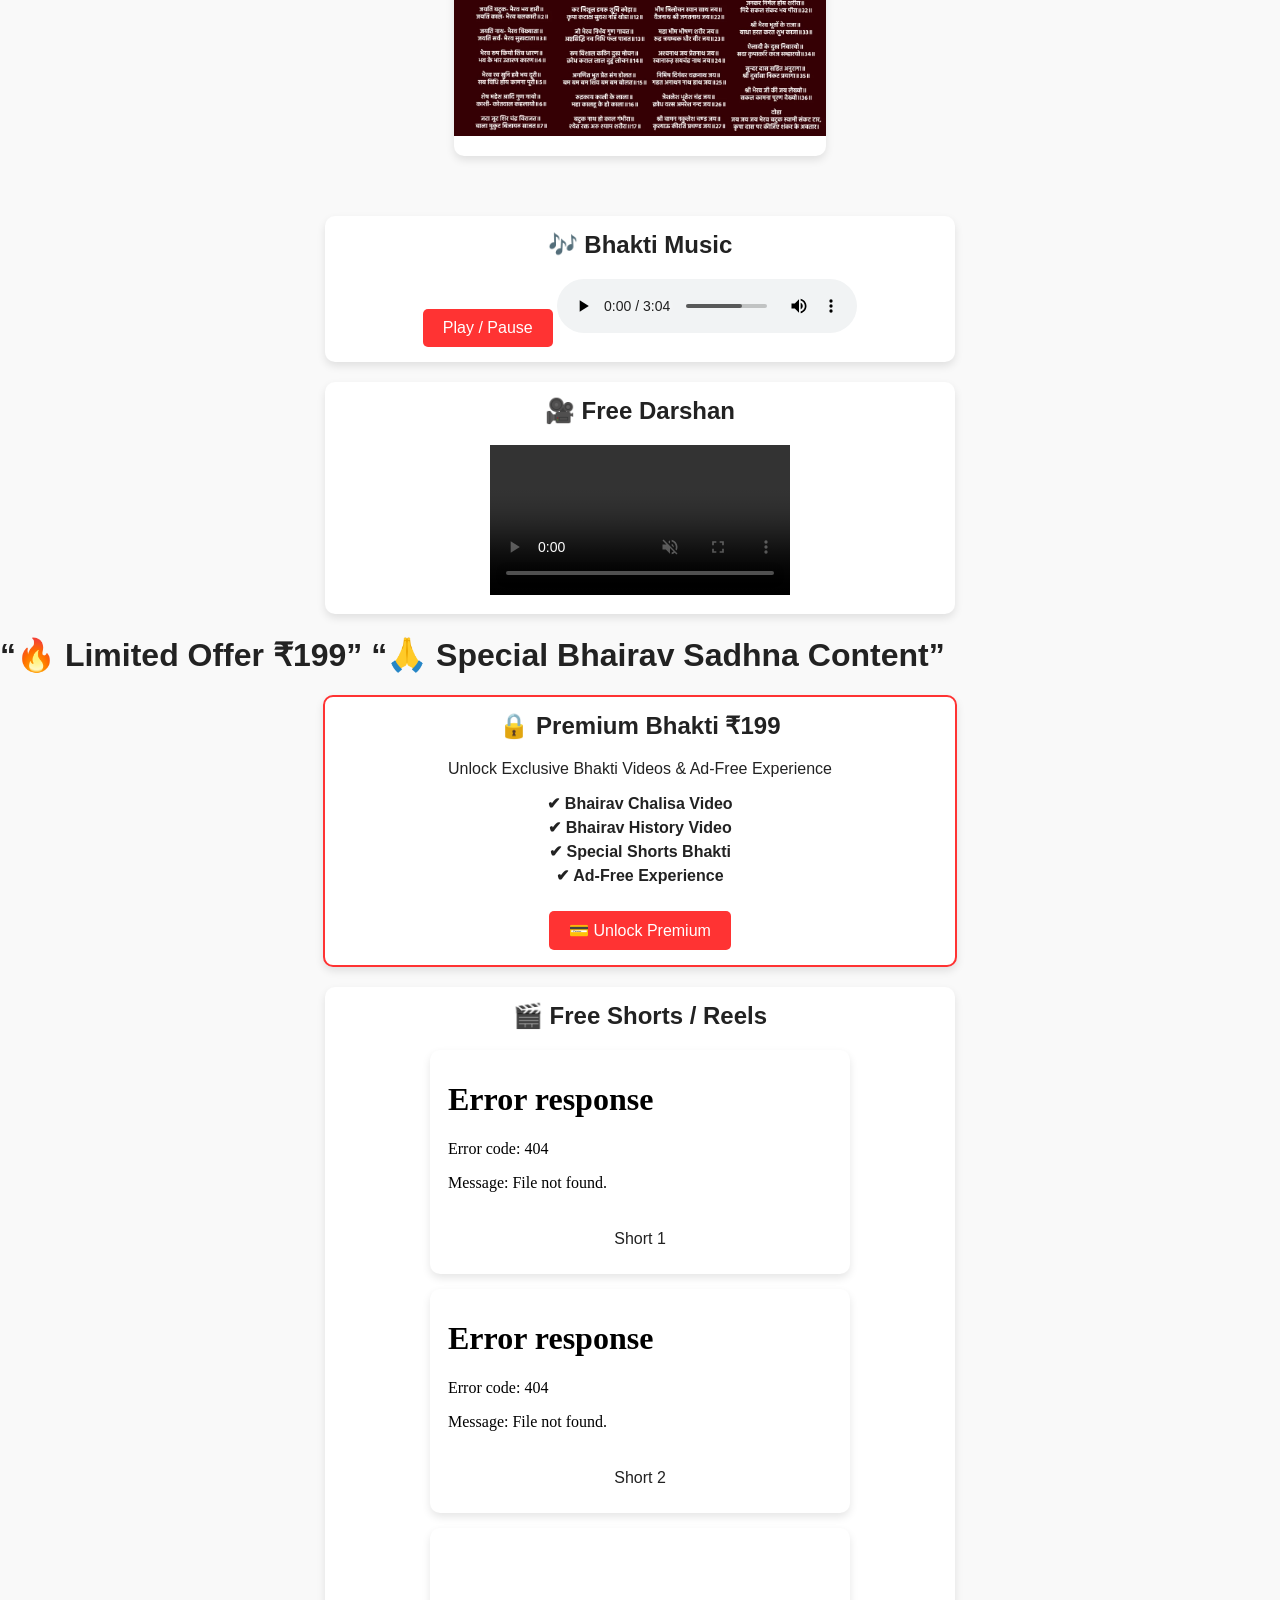
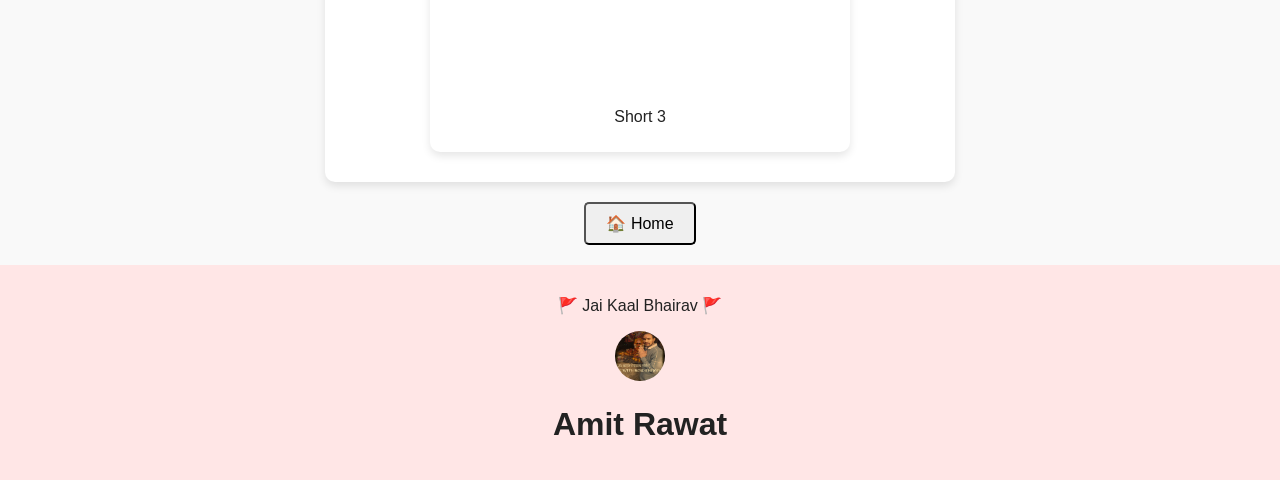
==== commit b98e0500: "added index.html" ====
--- a/index.html
+++ b/index.html
@@ -184,7 +184,9 @@
     </div>
   </div>
 
-
+ <div class="hero-item right">
+    <img src="Bhairav-Chalisa-script.webp" alt="Bhairav-Chalisa-script">
+    <div class="hero-text">
 </section>
 
 <!-- MUSIC SECTION -->
@@ -232,6 +234,11 @@
     <iframe src="Roar of Narsimha Hindi  Avinash Saha  Mahavatar Narsimha  music hombalefilms.mp4" allow="autoplay" frameborder="0" allowfullscreen></iframe>
     <p>Short 2</p>
   </div>
+  <div class="video-box">
+    <iframe src="https://drive.google.com/file/d/1Ohc9ntiVzknPhRc--qDUVklWUAFh2xef/preview" allow="autoplay" frameborder="0" allowfullscreen></iframe>
+    <p>Short 3</p>
+  </div>
+
 </section>
 
 <!-- HOME BUTTON -->
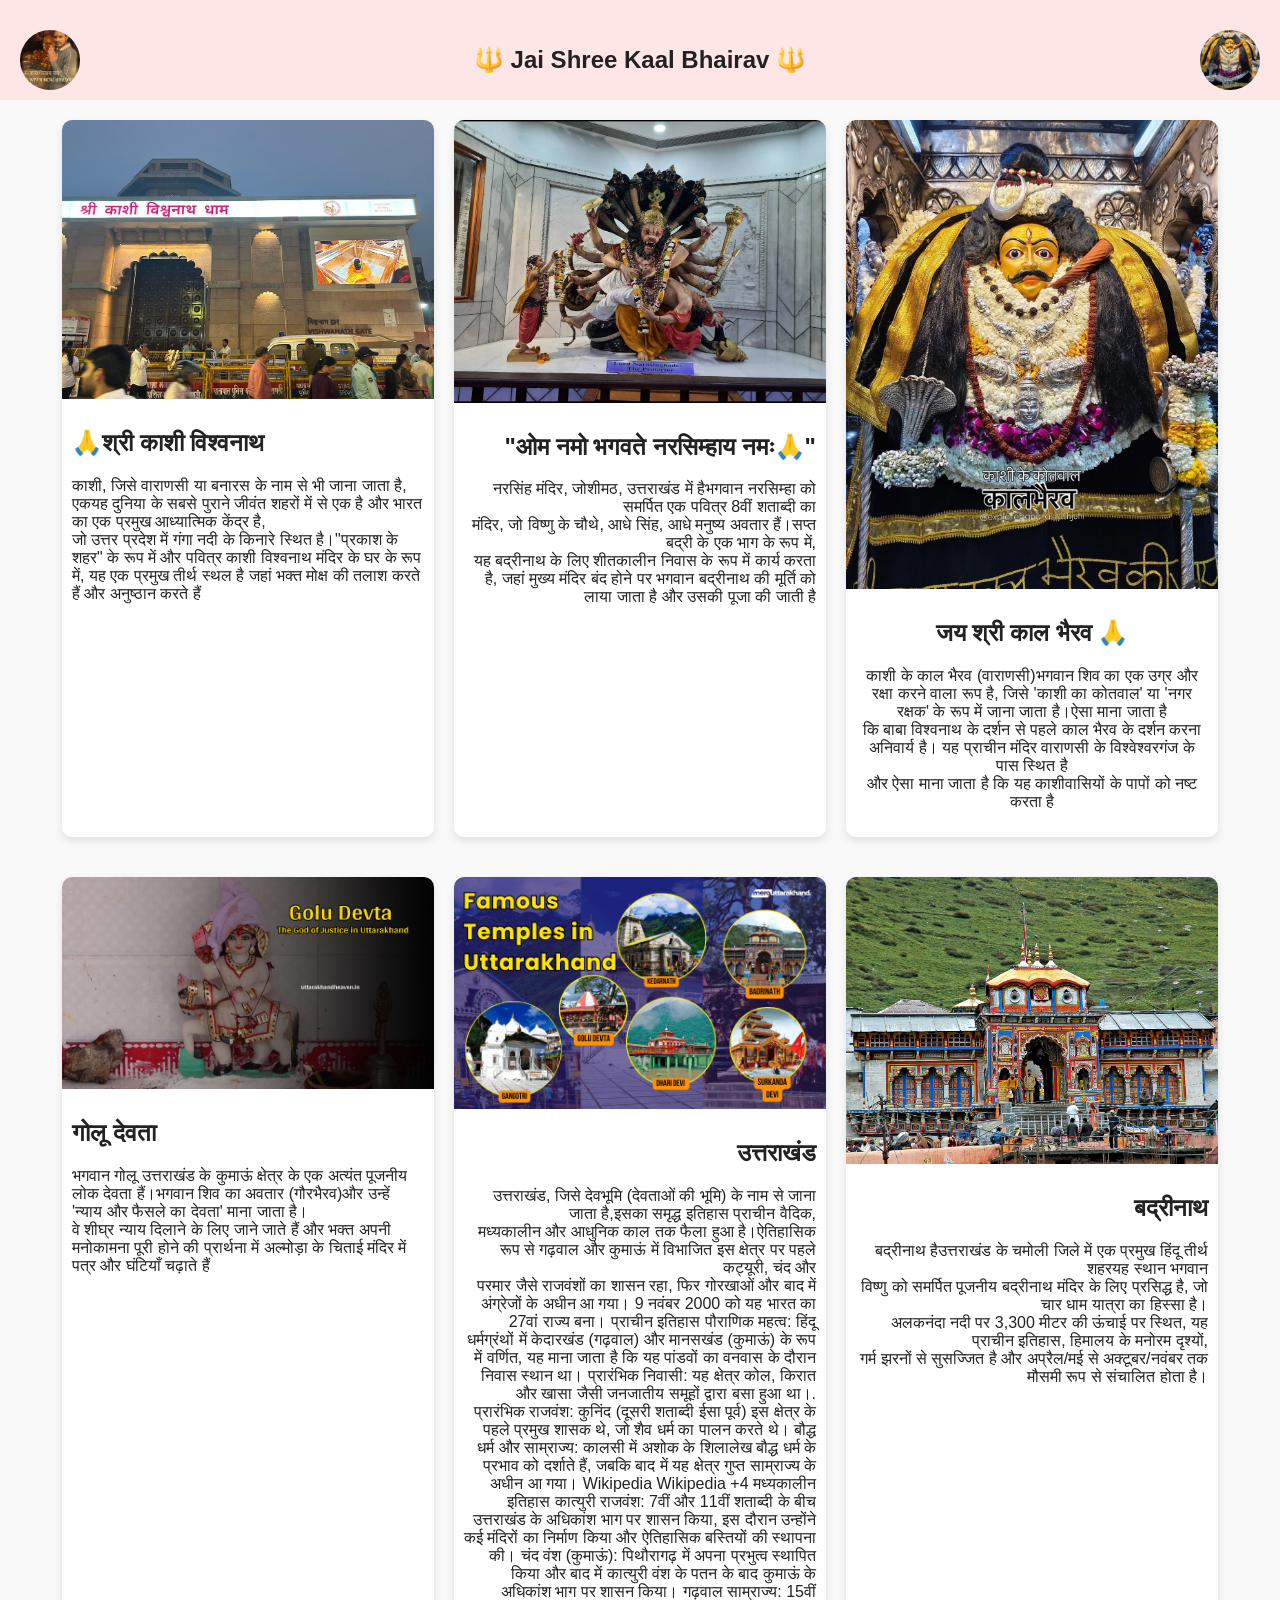
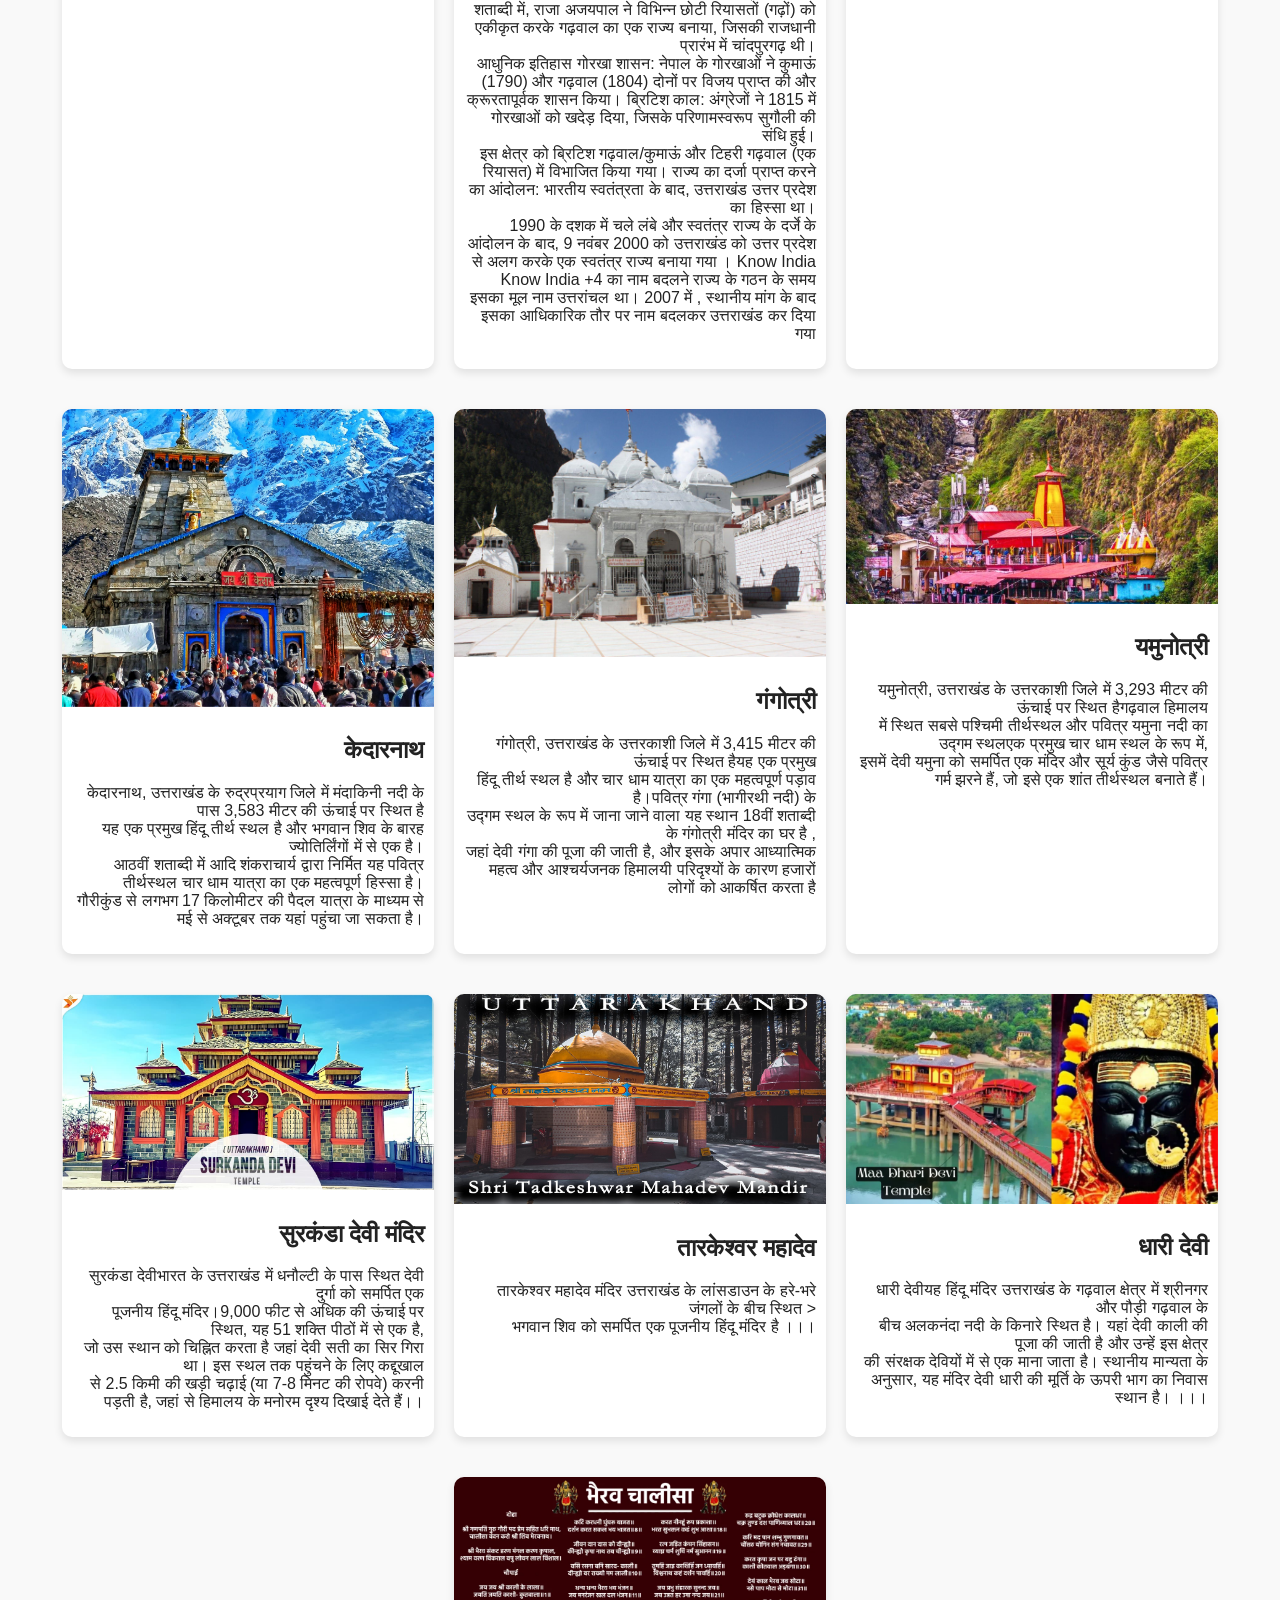
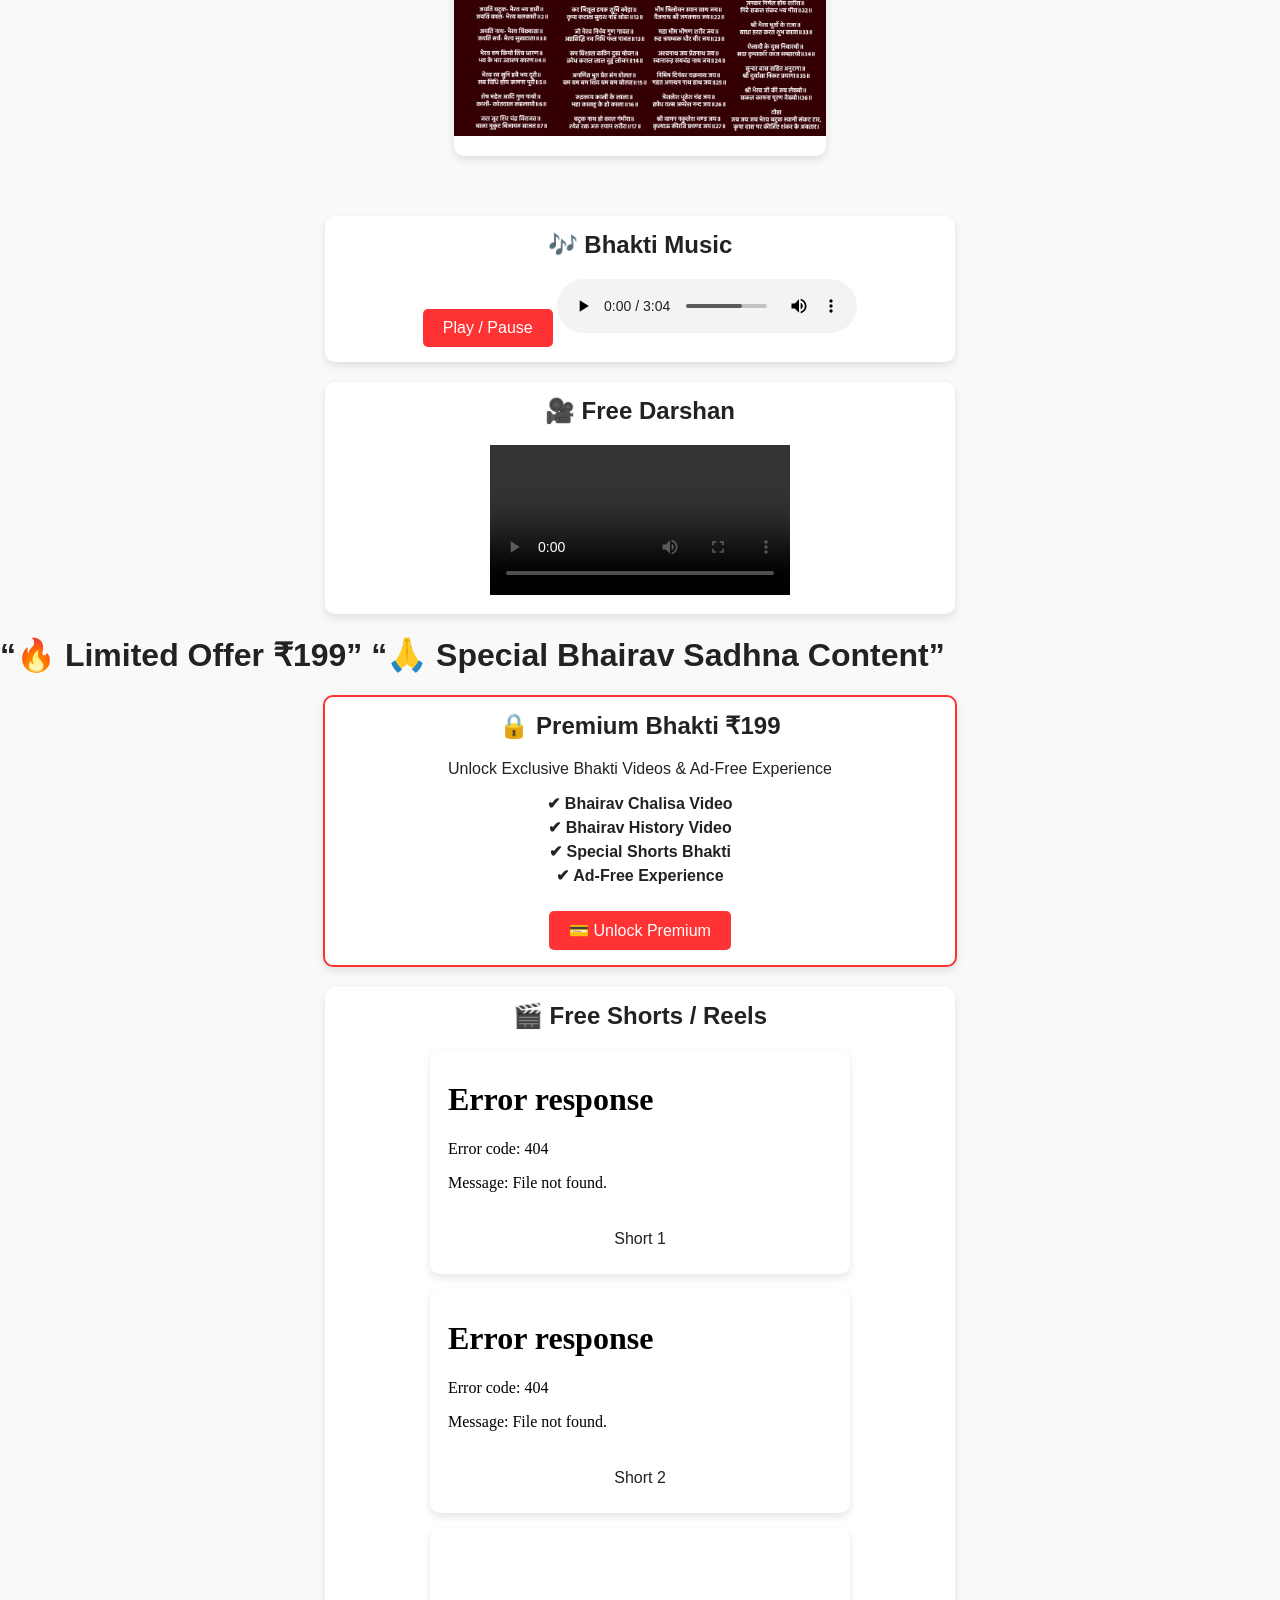
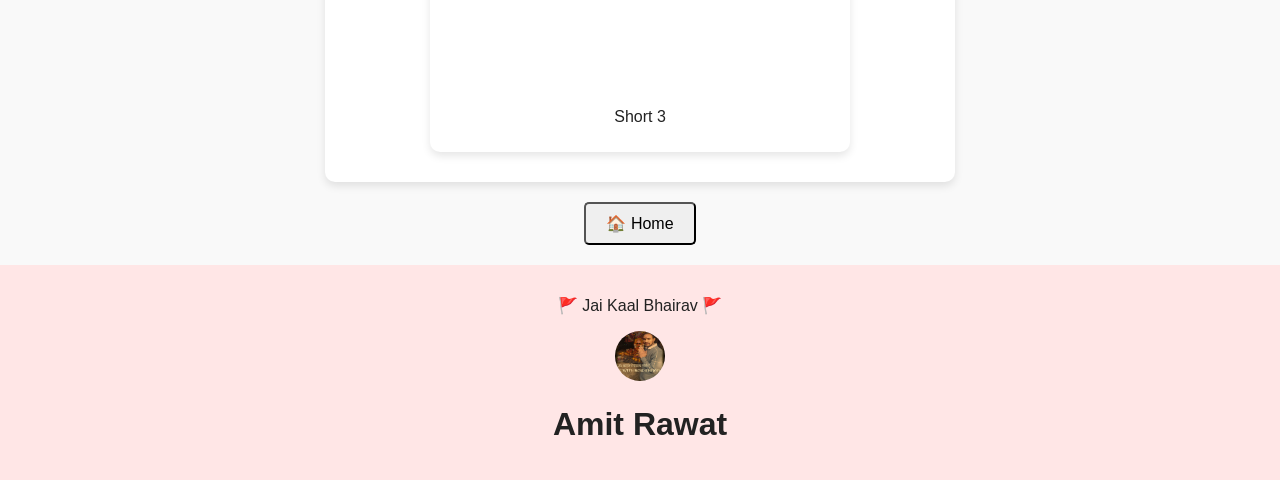
==== commit 2aabf0a6: "added all website files" ====
--- a/index.html
+++ b/index.html
@@ -187,6 +187,7 @@
  <div class="hero-item right">
     <img src="Bhairav-Chalisa-script.webp" alt="Bhairav-Chalisa-script">
     <div class="hero-text">
+    </div>
 </section>
 
 <!-- MUSIC SECTION -->
